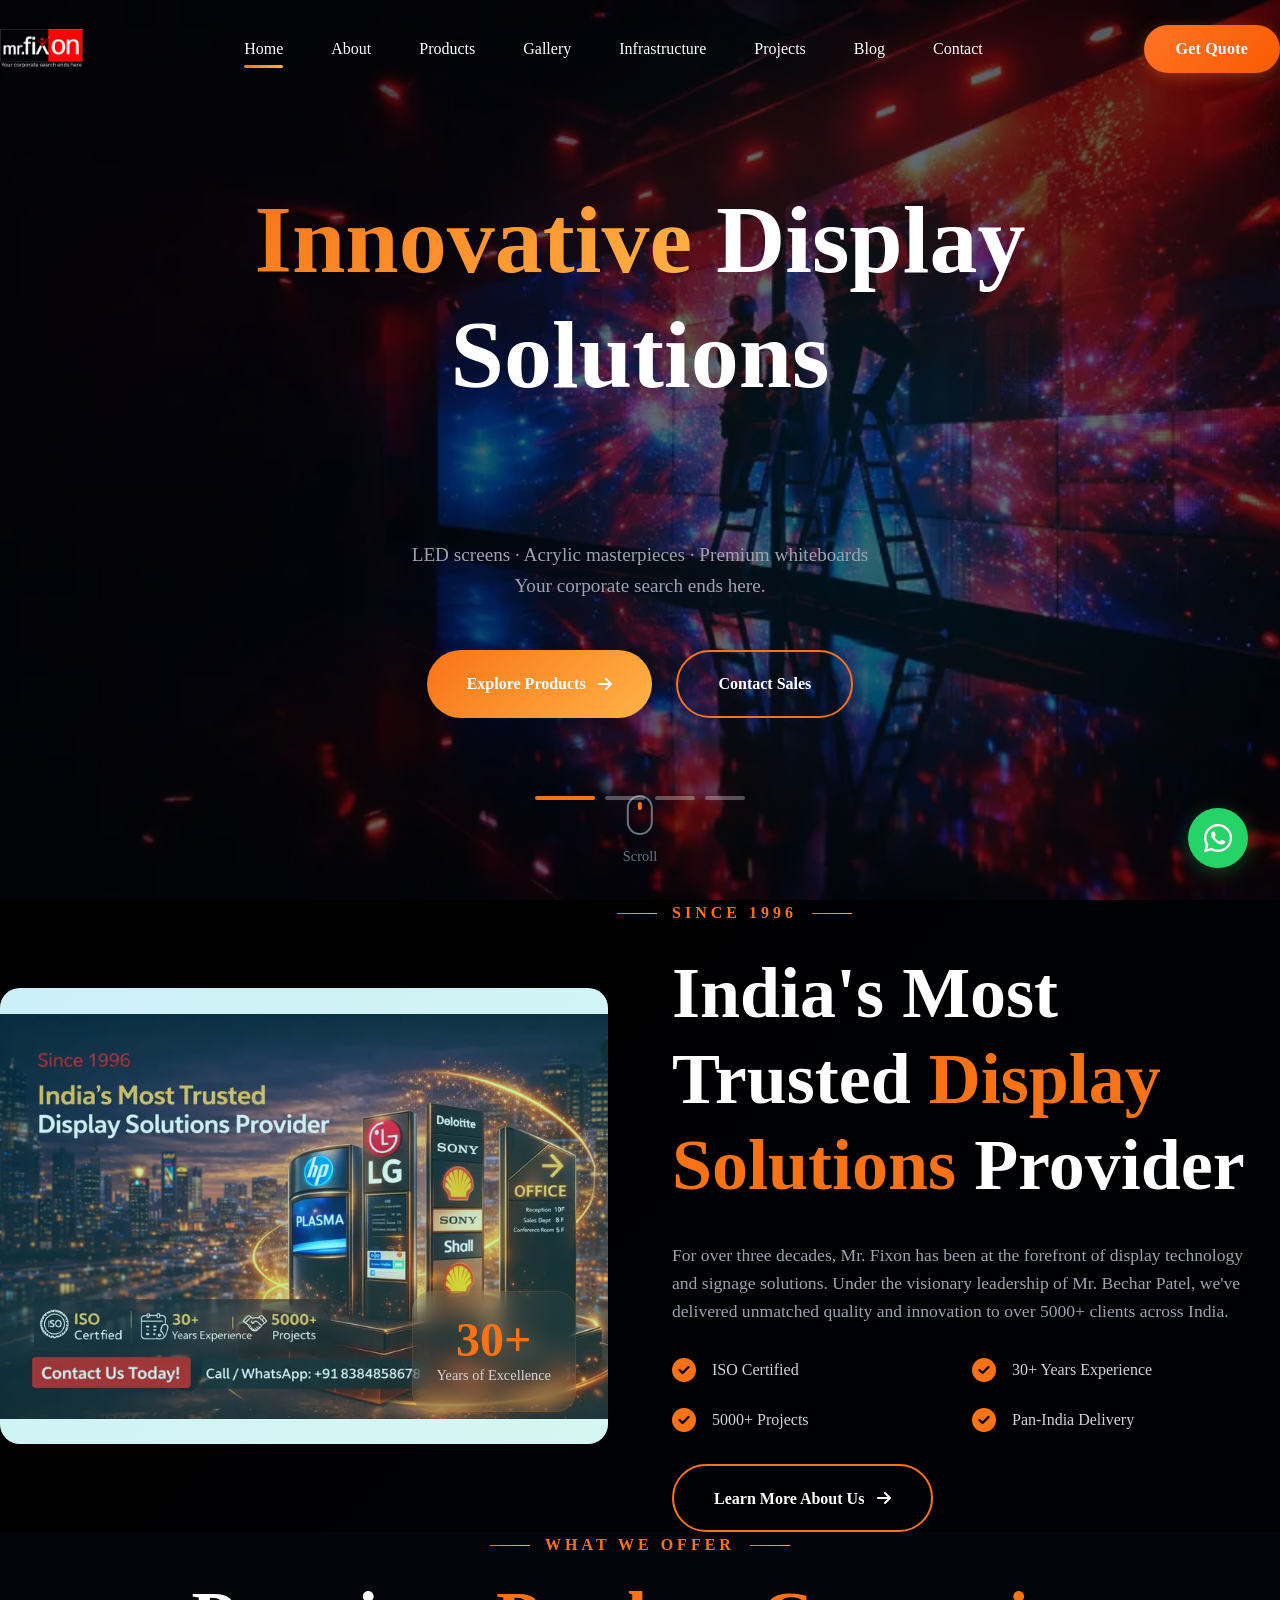
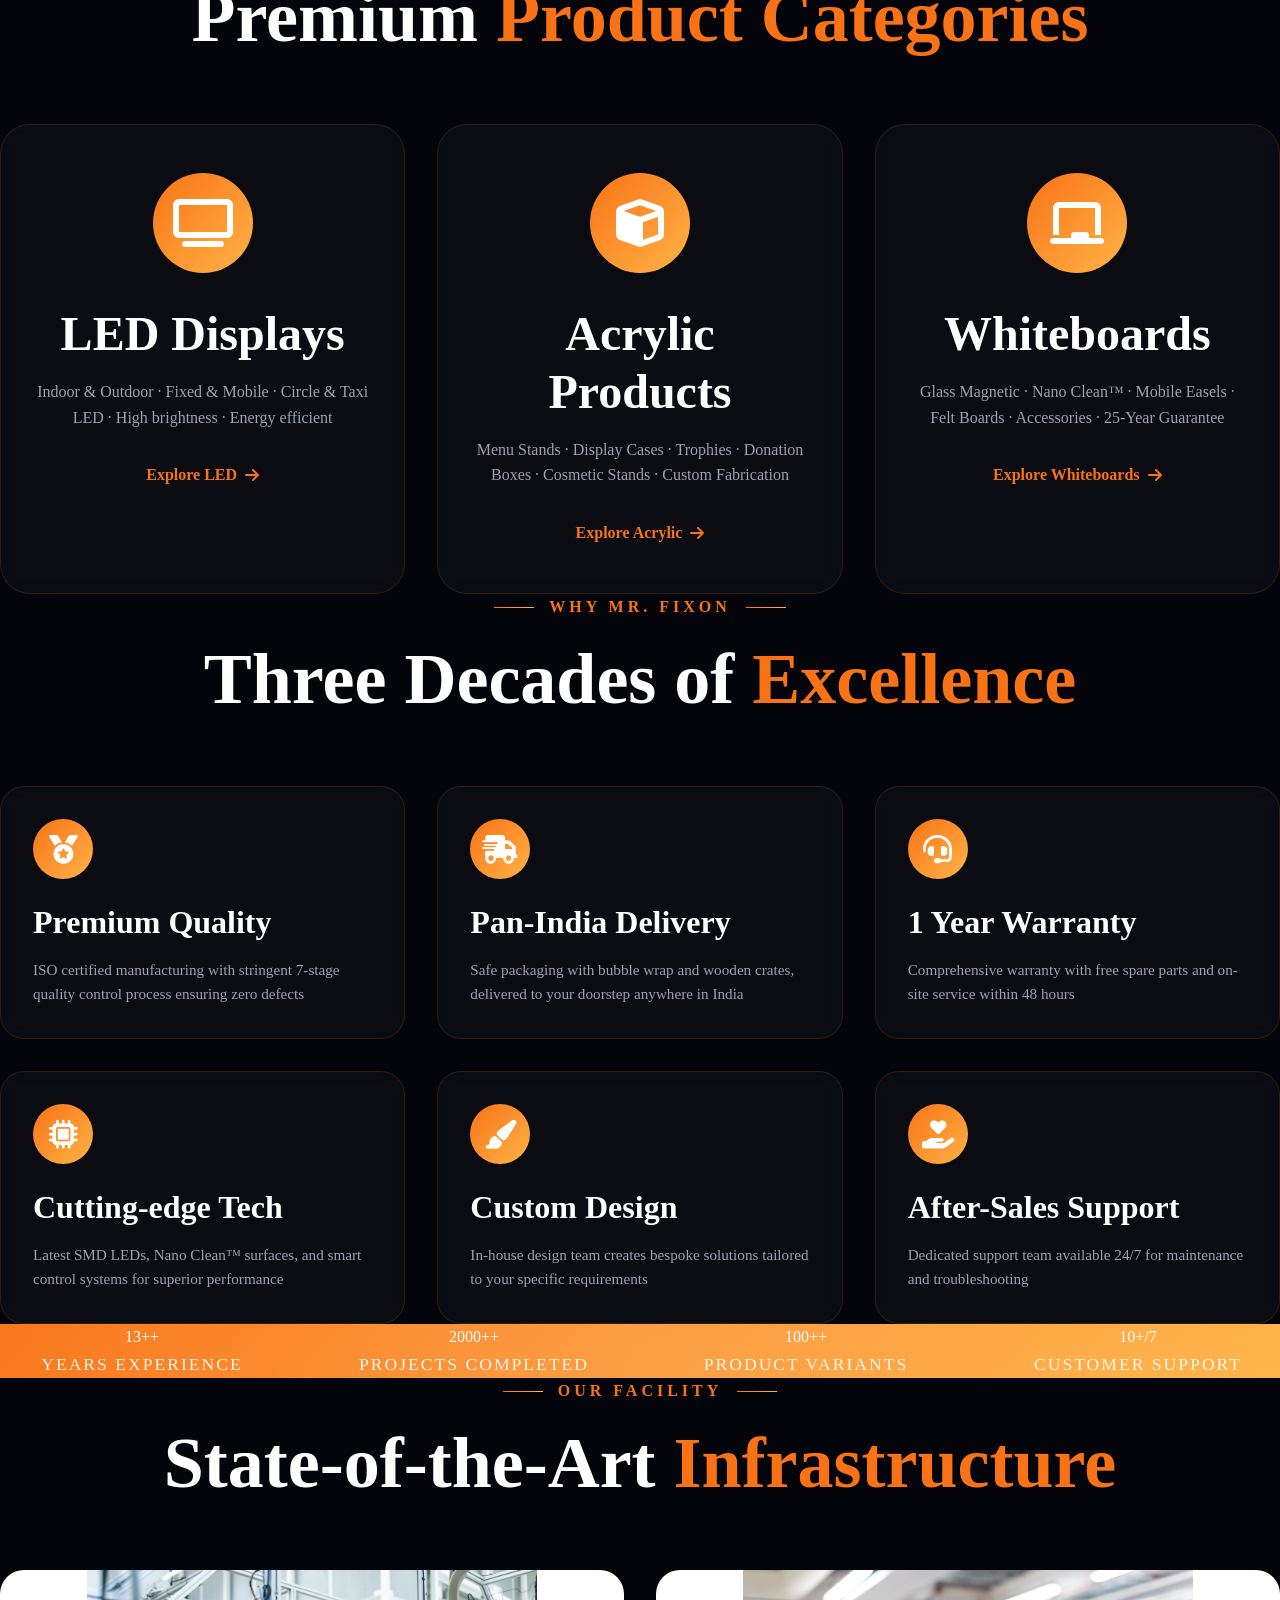
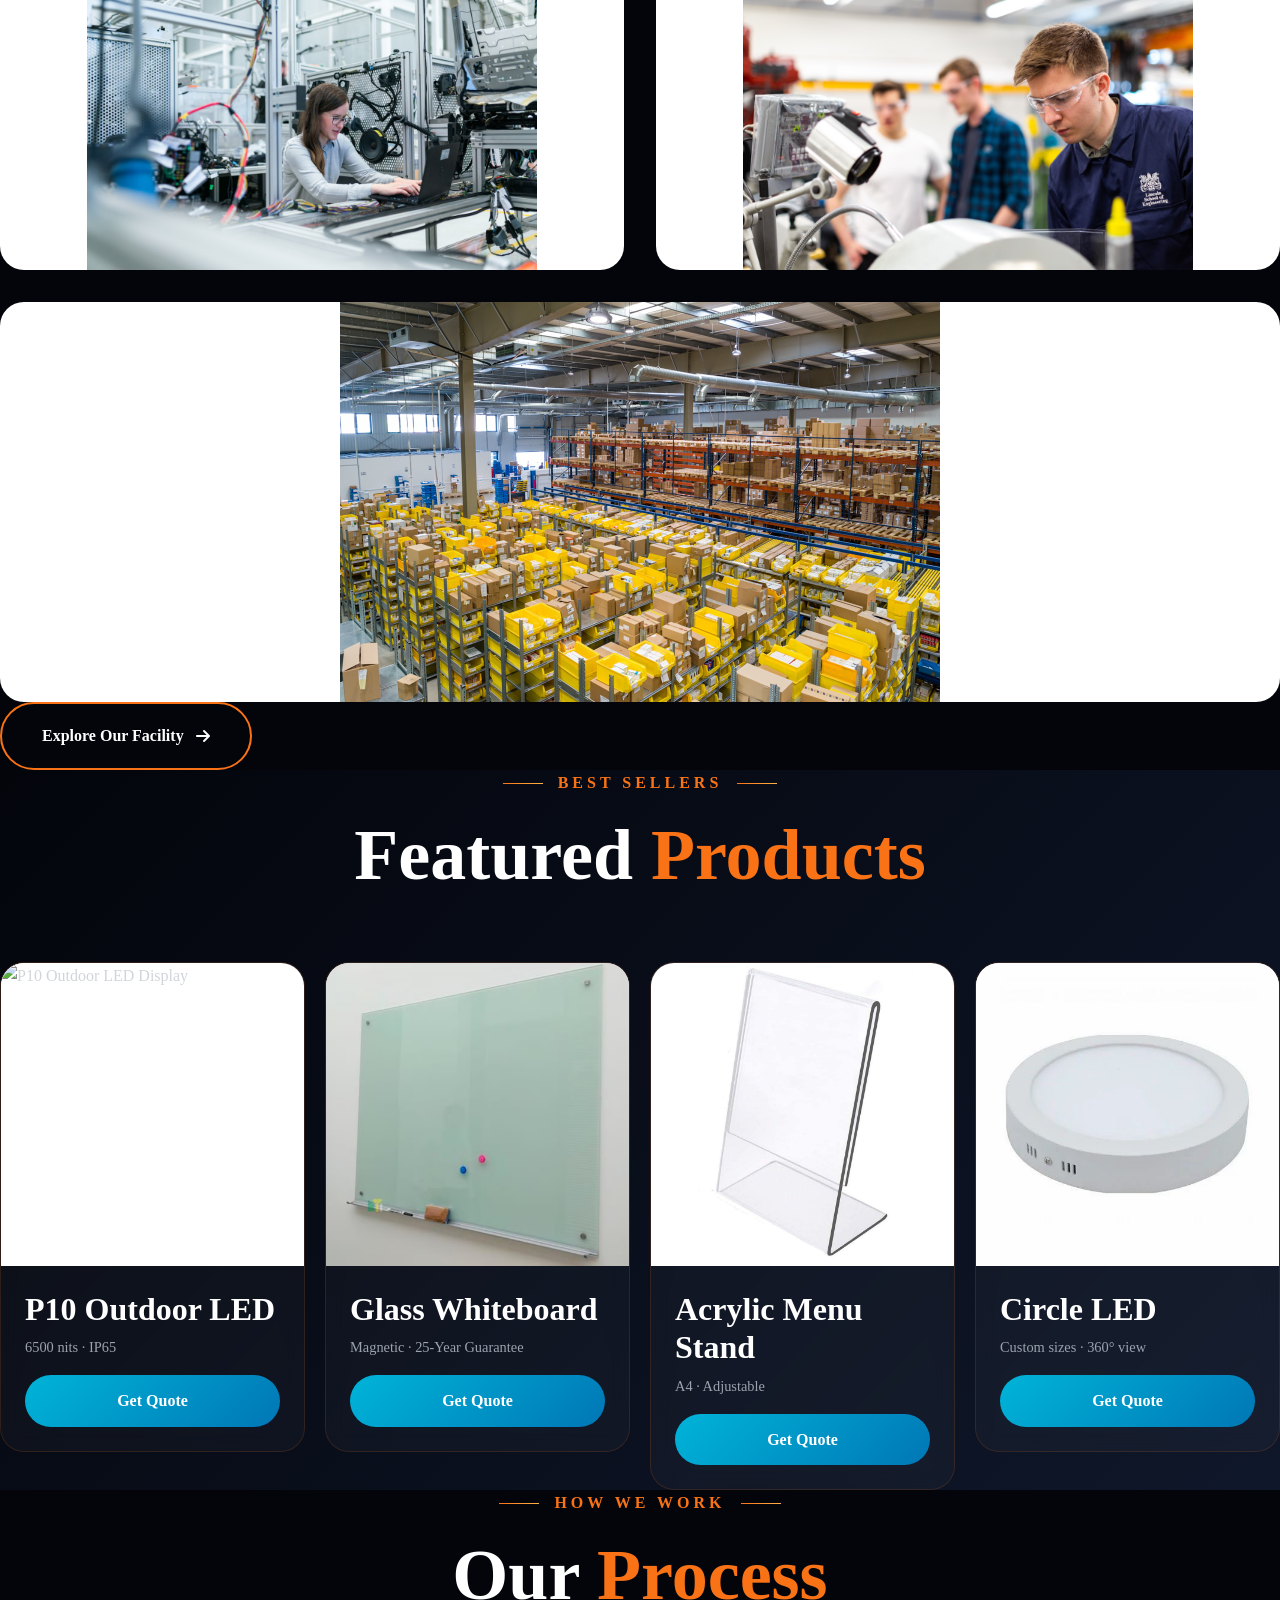
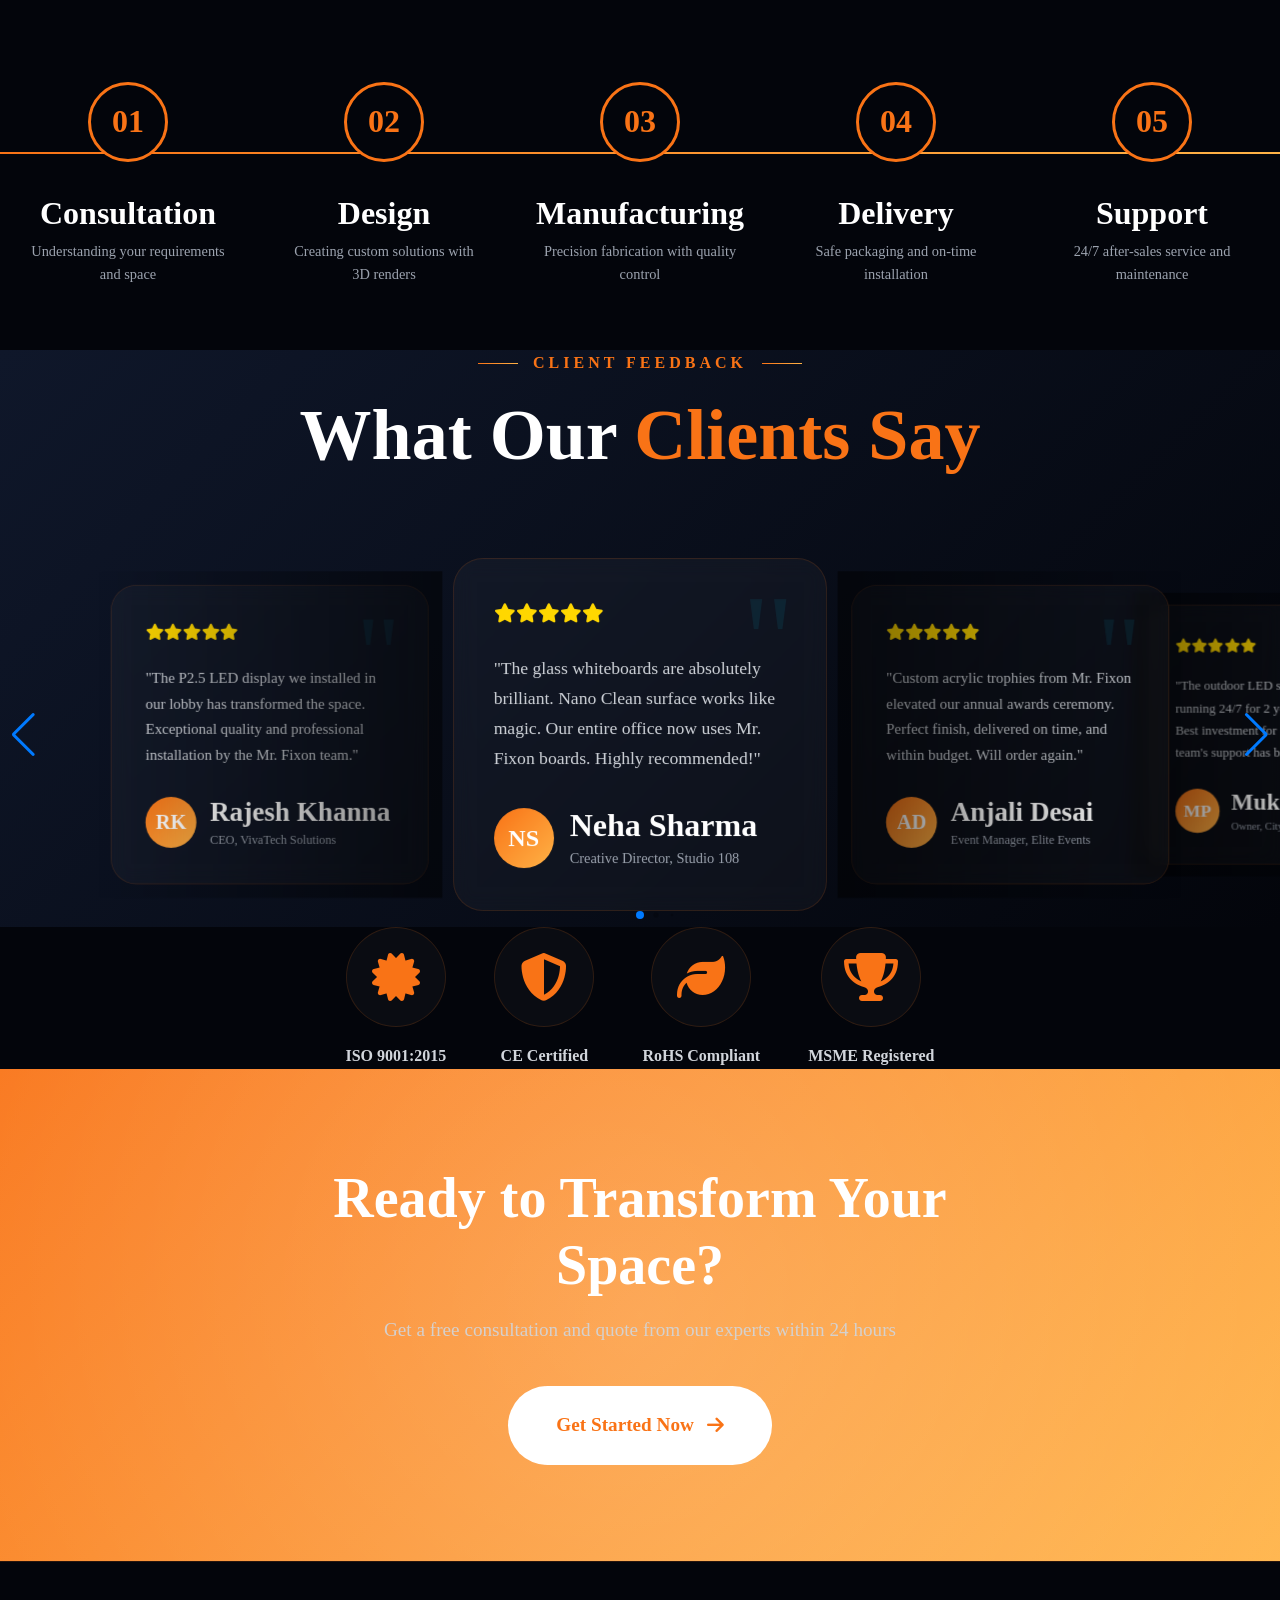
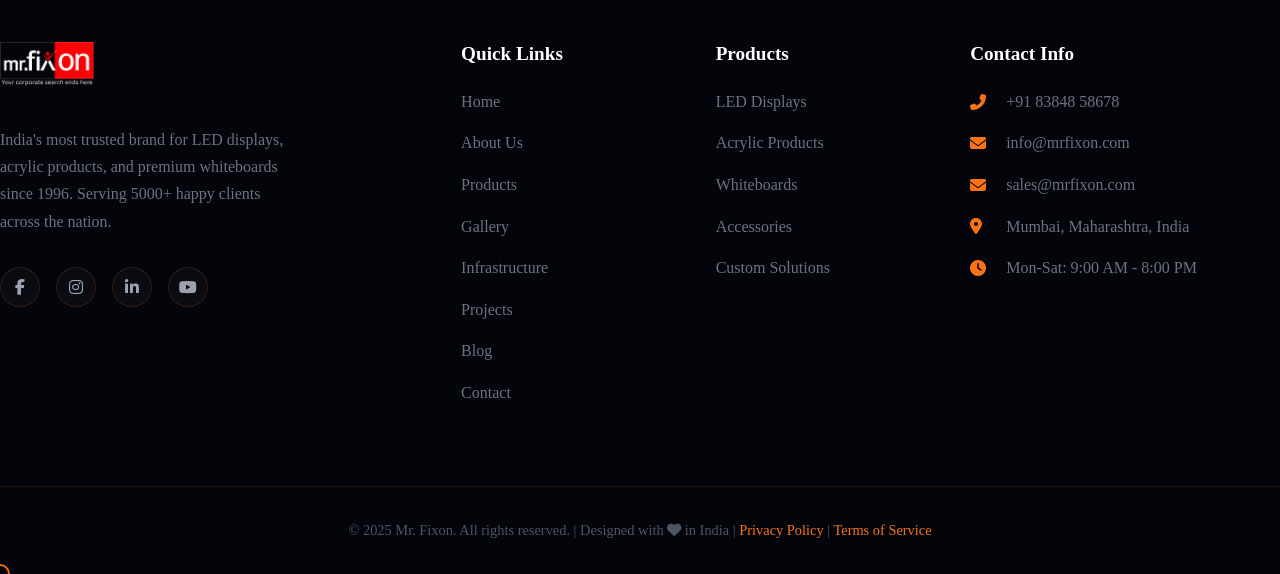
==== index.html @ 6203ac9e "mr-fixon" ====
<!DOCTYPE html>
<html lang="en">
<head>
    <meta charset="UTF-8">
    <meta name="viewport" content="width=device-width, initial-scale=1.0">
    
    <!-- Primary Meta Tags -->
    <title>Mr. Fixon - Premium LED Displays, Acrylic & Whiteboard Solutions Since 1996</title>
    <meta name="title" content="Mr. Fixon - Premium LED Displays, Acrylic & Whiteboard Solutions Since 1996">
    <meta name="description" content="India's most trusted brand for LED displays, acrylic products, and premium whiteboards. 30+ years of excellence serving 5000+ happy clients across India.">
    <meta name="keywords" content="LED displays, acrylic products, whiteboards, signage solutions, digital signage, glass whiteboards, LED screens, acrylic stands, Mumbai, India">
    <meta name="author" content="Mr. Fixon">
    <meta name="robots" content="index, follow">
    
    <!-- Open Graph / Facebook -->
    <meta property="og:type" content="website">
    <meta property="og:url" content="https://www.mrfixon.com/">
    <meta property="og:title" content="Mr. Fixon - Premium LED Displays, Acrylic & Whiteboard Solutions">
    <meta property="og:description" content="India's most trusted brand for LED displays, acrylic products, and premium whiteboards since 1996.">
    <meta property="og:image" content="https://www.mrfixon.com/assets/images/og-image.jpg">
    
    <!-- Twitter -->
    <meta property="twitter:card" content="summary_large_image">
    <meta property="twitter:url" content="https://www.mrfixon.com/">
    <meta property="twitter:title" content="Mr. Fixon - Premium LED Displays, Acrylic & Whiteboard Solutions">
    <meta property="twitter:description" content="India's most trusted brand for LED displays, acrylic products, and premium whiteboards since 1996.">
    <meta property="twitter:image" content="https://www.mrfixon.com/assets/images/og-image.jpg">
    
    <!-- Canonical -->
    <link rel="canonical" href="https://www.mrfixon.com/">
    
    <!-- Favicon -->
    <link rel="icon" type="image/png" href="/assets/icons/favicon.png">
    <link rel="apple-touch-icon" href="/assets/icons/apple-touch-icon.png">
    
    <!-- Tailwind CSS CDN -->
    <script src="https://cdn.tailwindcss.com"></script>
    
    <!-- AOS Library -->
    <link href="https://unpkg.com/aos@2.3.1/dist/aos.css" rel="stylesheet">
    
    <!-- Swiper CSS -->
    <link rel="stylesheet" href="https://cdn.jsdelivr.net/npm/swiper@11/swiper-bundle.min.css" />
    
    <!-- Font Awesome -->
    <link rel="stylesheet" href="https://cdnjs.cloudflare.com/ajax/libs/font-awesome/6.4.0/css/all.min.css">
    
    <!-- Google Fonts -->
    <link href="https://fonts.googleapis.com/css2?family=Inter:wght@300;400;500;600;700;800&display=swap" rel="stylesheet">
    <link href="https://api.fontshare.com/v2/css?f[]=clash-display@400,500,600,700&display=swap" rel="stylesheet">
    
    <!-- Custom CSS -->
    <link rel="stylesheet" href="/assets/css/style.css">
    <link rel="stylesheet" href="/assets/css/animations.css">
    
    <!-- Schema Markup -->
    <script type="application/ld+json">
    {
        "@context": "https://schema.org",
        "@type": "Organization",
        "name": "Mr. Fixon",
        "url": "https://www.mrfixon.com",
        "logo": "https://www.mrfixon.com/assets/images/logo.png",
        "sameAs": [
            "https://www.facebook.com/mrfixon",
            "https://www.instagram.com/mrfixon",
            "https://www.linkedin.com/company/mrfixon",
            "https://www.youtube.com/mrfixon"
        ],
        "contactPoint": {
            "@type": "ContactPoint",
            "telephone": "+91-8384858678",
            "contactType": "customer service",
            "availableLanguage": ["English", "Hindi"]
        },
        "address": {
            "@type": "PostalAddress",
            "addressLocality": "Mumbai",
            "addressRegion": "Maharashtra",
            "addressCountry": "IN"
        },
        "foundingDate": "1996",
        "founder": {
            "@type": "Person",
            "name": "Bechar Patel"
        },
        "description": "India's leading manufacturer of LED displays, acrylic products, and premium whiteboards.",
        "keywords": "LED displays, acrylic products, whiteboards, signage solutions"
    }
    </script>

    <style>
        :root{
            --primary: #f97316;
            --secondary: #ffb347;
        }

        .nav-link {
            color: #ffffff;
            text-decoration: none;
            font-size: 1rem;
            font-weight: 500;
            transition: color 0.3s;
            position: relative;
        }
        
        .nav-link:hover, .nav-link.active {
            color: #ffffff;
        }
        
        .nav-link::after {
            content: '';
            position: absolute;
            bottom: -6px;
            left: 0;
            width: 0;
            height: 2.5px;
            background: linear-gradient(135deg, var(--primary), var(--secondary));
            border-radius: 2px;
            transition: width 0.3s;
        }
        
        .nav-link:hover::after, .nav-link.active::after {
            width: 100%;
        }

        /* Logo sizing rules */
        .nav-logo {
            display: flex;
            align-items: center;
            text-decoration: none;
            height: 50px;
        }

        /* ===========================================
   Mr. Fixon - Image Display Fix v3
   
   GOAL: Show full image (no cropping).
   White fills left/right or top/bottom gaps.
   Container always fills its grid column fully.
   =========================================== */

/* ── Override the inline `img { object-fit:cover }` 
   that lives inside each HTML file's <style> block ── */
.product-image-container img,
.product-slide-image img,
.product-card .product-image-container img,
.product-image img,
.gallery-item img,
.blog-image img,
.project-image img,
.infrastructure-item img,
.team-image img,
.intro-image img,
.featured-media img,
.modal-image img {
    object-fit: contain !important;   /* show full image, no cropping */
    object-position: center !important;
    width: 100% !important;
    height: 100% !important;
    background: #ffffff;              /* white fills any unused space */
    padding: 0 !important;
    transition: transform 0.5s ease;
}

/* ── Containers: always stretch to fill column width ── */
.product-image-container,
.product-slide-image,
.product-card .product-image-container,
.product-image {
    width: 100%;                      /* fill full card width — no right gap */
    aspect-ratio: 4 / 3;             /* consistent frame (wider than square = less white) */
    background: #ffffff;
    overflow: hidden;
    position: relative;
    display: block;
}

.gallery-item {
    width: 100%;
    aspect-ratio: 4 / 3;
    background: #ffffff;
    overflow: hidden;
    position: relative;
    border-radius: 20px;
    cursor: pointer;
    display: block;
}

.blog-image {
    width: 100%;
    aspect-ratio: 16 / 9;
    background: #ffffff;
    overflow: hidden;
    position: relative;
    display: block;
}

.project-image {
    width: 100%;
    aspect-ratio: 4 / 3;
    background: #ffffff;
    overflow: hidden;
    position: relative;
    display: block;
}

.infrastructure-item {
    width: 100%;
    aspect-ratio: 16 / 9;
    background: #ffffff;
    overflow: hidden;
    position: relative;
    display: block;
}

.infrastructure-item.large {
    aspect-ratio: 21 / 9;
}

.team-image {
    width: 100%;
    aspect-ratio: 1 / 1;
    background: #ffffff;
    overflow: hidden;
    position: relative;
    border-radius: 50%;
    display: block;
}

.intro-image {
    width: 100%;
    aspect-ratio: 4 / 3;
    background: #ffffff;
    overflow: hidden;
    position: relative;
    border-radius: 20px;
    display: block;
}

.featured-media {
    width: 100%;
    aspect-ratio: 16 / 9;
    background: #ffffff;
    overflow: hidden;
    position: relative;
    display: block;
}

.modal-image {
    width: 100%;
    aspect-ratio: 4 / 3;
    background: #ffffff;
    overflow: hidden;
    position: relative;
    border-radius: 16px;
    display: block;
}

/* ── Hover zoom ── */
.product-card:hover .product-image-container img,
.product-card:hover .product-image img,
.gallery-item:hover img,
.blog-card:hover .blog-image img,
.project-card:hover .project-image img,
.infrastructure-item:hover img,
.team-card:hover .team-image img,
.intro-image:hover img {
    transform: scale(1.06);
}

/* ── Hero carousel stays cover (full-bleed background) ── */
.hero-carousel {
    position: absolute;
    top: 0; left: 0;
    width: 100%; height: 100%;
    z-index: 0;
    overflow: hidden;
}

.carousel-slide {
    position: absolute;
    top: 0; left: 0;
    width: 100%; height: 100%;
    opacity: 0;
    transition: opacity 1.5s ease-in-out;
}

.carousel-slide.active { opacity: 1; }

.carousel-slide img,
.hero-carousel .carousel-slide img {
    width: 100% !important;
    height: 100% !important;
    object-fit: cover !important;    /* hero stays full-bleed */
    object-position: center !important;
    background: transparent;
    padding: 0 !important;
}

.carousel-overlay {
    position: absolute;
    inset: 0;
    background: rgba(3, 5, 11, 0.6);
    z-index: 1;
}

.carousel-indicators {
    position: absolute;
    bottom: 100px;
    left: 50%;
    transform: translateX(-50%);
    display: flex;
    gap: 10px;
    z-index: 10;
}

.indicator {
    width: 40px; height: 4px;
    background: rgba(255,255,255,0.3);
    border-radius: 2px;
    cursor: pointer;
    transition: all 0.3s ease;
}

.indicator.active {
    background: var(--primary);
    width: 60px;
}

/* ── Loading states ── */
img.loading { opacity: 0; }
img.loaded  { opacity: 1; transition: opacity 0.3s ease; }

/* ── Loading screen logo ── */
@keyframes fadeInScale {
    0%   { opacity: 0; transform: scale(0.8); }
    50%  { opacity: 1; transform: scale(1.05); }
    100% { opacity: 1; transform: scale(1); }
}
.loading-screen .logo-image {
    animation: fadeInScale 1s ease forwards;
}

/* ── Responsive ── */
@media (max-width: 768px) {
    .infrastructure-item.large { aspect-ratio: 16 / 9; }
}
        .logo-img {
            height: 40px;
            width: auto;
            max-width: 150px;
            object-fit: contain;
            transition: all var(--transition-fast);
        }

        .navbar.scrolled .logo-img {
            height: 35px;
        }

        .footer-logo {
            display: inline-block;
            margin-bottom: 1.5rem;
        }

        .footer-logo-img {
            height: 45px;
            width: auto;
            max-width: 180px;
            object-fit: contain;
        }

        .loading-screen .loader-logo {
            text-align: center;
            margin-bottom: 2rem;
        }

        .loading-screen .logo-image {
            max-width: 250px;
            width: 80%;
            height: auto;
            max-height: 120px;
            object-fit: contain;
            animation: fadeInScale 1.5s ease forwards;
        }

        .mobile-menu .nav-logo {
            position: absolute;
            top: 2rem;
            left: 2rem;
            height: auto;
        }

        .mobile-menu .logo-img {
            height: 35px;
            max-width: 120px;
        }

        @media (max-width: 768px) {
            .logo-img {
                height: 35px;
                max-width: 120px;
            }
            
            .footer-logo-img {
                height: 40px;
                max-width: 150px;
            }
            
            .loading-screen .logo-image {
                max-width: 200px;
                max-height: 100px;
            }
        }

        @media (max-width: 480px) {
            .logo-img {
                height: 30px;
                max-width: 100px;
            }
            
            .footer-logo-img {
                height: 35px;
                max-width: 130px;
            }
            
            .loading-screen .logo-image {
                max-width: 180px;
                max-height: 80px;
            }
        }

        @keyframes fadeInScale {
            0% {
                opacity: 0;
                transform: scale(0.8);
            }
            50% {
                opacity: 1;
                transform: scale(1.05);
            }
            100% {
                opacity: 1;
                transform: scale(1);
            }
        }

        .btn-quote {
            display: inline-block;
            padding: 0.8rem 2rem;
            background: linear-gradient(135deg, #00b4d8, #0077b6);
            color: white;
            border-radius: 50px;
            text-decoration: none;
            font-weight: 600;
            transition: all 0.3s ease;
            margin-top: 1rem;
        }

        .btn-quote:hover {
            transform: translateY(-2px);
            box-shadow: 0 10px 30px rgba(0, 180, 216, 0.3);
        }

        .product-slide-price {
            font-size: 1.3rem;
            font-weight: 700;
            color: var(--primary);
            margin-bottom: 0.5rem;
        }

        .product-slide-card .btn-quote {
            display: block;
            text-align: center;
            margin-top: 0;
        }

        /* Hero Carousel Styles */
        .hero-carousel {
            position: absolute;
            top: 0;
            left: 0;
            width: 100%;
            height: 100%;
            z-index: 0;
            overflow: hidden;
        }

        .carousel-slide {
            position: absolute;
            top: 0;
            left: 0;
            width: 100%;
            height: 100%;
            opacity: 0;
            transition: opacity 1.5s ease-in-out;
        }

        .carousel-slide.active {
            opacity: 1;
        }

        .carousel-slide img {
            width: 100%;
            height: 100%;
            object-fit: cover;
            object-position: center;
        }

        .carousel-overlay {
            position: absolute;
            top: 0;
            left: 0;
            width: 100%;
            height: 100%;
            background: rgba(3, 5, 11, 0.6);
            z-index: 1;
        }

        .carousel-indicators {
            position: absolute;
            bottom: 100px;
            left: 50%;
            transform: translateX(-50%);
            display: flex;
            gap: 10px;
            z-index: 10;
        }

        .indicator {
            width: 40px;
            height: 4px;
            background: rgba(255, 255, 255, 0.3);
            border-radius: 2px;
            cursor: pointer;
            transition: all 0.3s ease;
        }

        .indicator.active {
            background: var(--primary);
            width: 60px;
        }

        .hero-section {
            position: relative;
            min-height: 100vh;
            display: flex;
            align-items: center;
            overflow: hidden;
        }

        .hero-content {
            position: relative;
            z-index: 5;
        }

        /* Universal Image Fix */
        img {
            object-fit: cover;
            width: 100%;
            height: 100%;
        }

        .product-image-container,
        .gallery-item,
        .blog-image,
        .project-image,
        .infrastructure-item,
        .team-image {
            overflow: hidden;
            position: relative;
        }

        .product-image-container img,
        .gallery-item img,
        .blog-image img,
        .project-image img,
        .infrastructure-item img,
        .team-image img {
            width: 100%;
            height: 100%;
            object-fit: cover;
            transition: transform 0.5s ease;
        }
    </style>
</head>
<body>
    <!-- Loading Screen -->
    <div class="loading-screen">
        <div class="loader">
            <div class="loader-logo">
                <img src="/assets/images/logo.png" alt="Mr. Fixon" class="logo-image">
            </div>
        </div>
    </div>

    <!-- Particles.js Container -->
    <div id="particles-js"></div>

    <!-- Navbar -->
    <nav class="navbar">
        <div class="nav-container">
            <a href="index.html" class="nav-logo">
                <img src="/assets/images/logo.png" alt="Mr. Fixon" class="logo-img">
            </a>
            
            <div class="nav-menu">
                <a href="index.html" class="nav-link active">Home</a>
                <a href="about.html" class="nav-link">About</a>
                <a href="products.html" class="nav-link">Products</a>
                <a href="gallery.html" class="nav-link">Gallery</a>
                <a href="infrastructure.html" class="nav-link">Infrastructure</a>
                <a href="projects.html" class="nav-link">Projects</a>
                <a href="blog.html" class="nav-link">Blog</a>
                <a href="contact.html" class="nav-link">Contact</a>
            </div>
            
            <div class="nav-actions">
                <a href="contact.html" class="btn-glow">Get Quote</a>
                <button class="menu-toggle" id="menuToggle">
                    <i class="fas fa-bars"></i>
                </button>
            </div>
        </div>
    </nav>

    <!-- Mobile Menu -->
    <div class="mobile-menu" id="mobileMenu">
        <button class="close-menu" id="closeMenu"><i class="fas fa-times"></i></button>
        <div class="mobile-menu-links">
            <a href="index.html" class="active">Home</a>
            <a href="about.html">About</a>
            <a href="products.html">Products</a>
            <a href="gallery.html">Gallery</a>
            <a href="infrastructure.html">Infrastructure</a>
            <a href="projects.html">Projects</a>
            <a href="blog.html">Blog</a>
            <a href="contact.html">Contact</a>
        </div>
    </div>

    <!-- Main Content -->
    <main>
        <!-- Hero Section with Carousel -->
        <section class="hero-section">
            <!-- Carousel -->
            <div class="hero-carousel">
                <div class="carousel-slide active">
                    <img src="assets/images/b1.png" alt="LED Display Installation">
                    <div class="carousel-overlay"></div>
                </div>
                <div class="carousel-slide">
                    <img src="assets/images/b2.png" alt="Acrylic Products">
                    <div class="carousel-overlay"></div>
                </div>
                <div class="carousel-slide">
                    <img src="assets/images/b3.png" alt="Whiteboard Solutions">
                    <div class="carousel-overlay"></div>
                </div>
                <div class="carousel-slide">
                    <img src="assets/images/b4.png" alt="Manufacturing Facility">
                    <div class="carousel-overlay"></div>
                </div>
            </div>
            
            <!-- Carousel Indicators -->
            <div class="carousel-indicators">
                <span class="indicator active" data-slide="0"></span>
                <span class="indicator" data-slide="1"></span>
                <span class="indicator" data-slide="2"></span>
                <span class="indicator" data-slide="3"></span>
            </div>
            
            <div class="hero-content">
                <h1 class="hero-title">
                    <span class="text-gradient">Innovative</span> Display Solutions
                </h1>
                <div class="hero-subtitle">
                    <span class="typed-text" id="typed-text"></span>
                </div>
                <p class="hero-description">
                    LED screens · Acrylic masterpieces · Premium whiteboards<br>
                    Your corporate search ends here.
                </p>
                <div class="hero-buttons">
                    <a href="products.html" class="btn-primary">
                        Explore Products <i class="fas fa-arrow-right ml-2"></i>
                    </a>
                    <a href="contact.html" class="btn-outline">
                        Contact Sales
                    </a>
                </div>
            </div>
            <div class="scroll-indicator">
                <div class="mouse"></div>
                <p>Scroll</p>
            </div>
        </section>

        <!-- Company Introduction Section -->
        <section class="company-intro section-padding">
            <div class="container">
                <div class="intro-grid">
                    <div class="intro-image" data-aos="fade-right">
                        <img src="assets/images/since.png" alt="Mr. Fixon Facility">
                        <div class="experience-badge">
                            <div class="years">30+</div>
                            <div class="text">Years of Excellence</div>
                        </div>
                    </div>
                    <div class="intro-content" data-aos="fade-left">
                        <span class="section-subtitle">Since 1996</span>
                        <h2 class="section-title">India's Most Trusted <span>Display Solutions</span> Provider</h2>
                        <p class="intro-text">
                            For over three decades, Mr. Fixon has been at the forefront of display technology and signage solutions. Under the visionary leadership of Mr. Bechar Patel, we've delivered unmatched quality and innovation to over 5000+ clients across India.
                        </p>
                        <div class="intro-features">
                            <div class="intro-feature">
                                <i class="fas fa-check-circle"></i>
                                <span>ISO Certified</span>
                            </div>
                            <div class="intro-feature">
                                <i class="fas fa-check-circle"></i>
                                <span>30+ Years Experience</span>
                            </div>
                            <div class="intro-feature">
                                <i class="fas fa-check-circle"></i>
                                <span>5000+ Projects</span>
                            </div>
                            <div class="intro-feature">
                                <i class="fas fa-check-circle"></i>
                                <span>Pan-India Delivery</span>
                            </div>
                        </div>
                        <a href="about.html" class="btn-outline mt-4">
                            Learn More About Us <i class="fas fa-arrow-right ml-2"></i>
                        </a>
                    </div>
                </div>
            </div>
        </section>

        <!-- Business Verticals Section -->
        <section class="section-padding">
            <div class="container">
                <div class="section-header" data-aos="fade-up">
                    <span class="section-subtitle">What We Offer</span>
                    <h2 class="section-title">Premium <span>Product Categories</span></h2>
                </div>

                <div class="verticals-grid">
                    <!-- LED Category -->
                    <div class="vertical-card" data-aos="fade-up" data-tilt>
                        <div class="vertical-icon">
                            <i class="fas fa-tv"></i>
                        </div>
                        <h3>LED Displays</h3>
                        <p>Indoor & Outdoor · Fixed & Mobile · Circle & Taxi LED · High brightness · Energy efficient</p>
                        <a href="products.html?category=led" class="vertical-link">
                            Explore LED <i class="fas fa-arrow-right"></i>
                        </a>
                    </div>

                    <!-- Acrylic Category -->
                    <div class="vertical-card" data-aos="fade-up" data-aos-delay="100" data-tilt>
                        <div class="vertical-icon">
                            <i class="fas fa-cube"></i>
                        </div>
                        <h3>Acrylic Products</h3>
                        <p>Menu Stands · Display Cases · Trophies · Donation Boxes · Cosmetic Stands · Custom Fabrication</p>
                        <a href="products.html?category=acrylic" class="vertical-link">
                            Explore Acrylic <i class="fas fa-arrow-right"></i>
                        </a>
                    </div>

                    <!-- Whiteboard Category -->
                    <div class="vertical-card" data-aos="fade-up" data-aos-delay="200" data-tilt>
                        <div class="vertical-icon">
                            <i class="fas fa-chalkboard"></i>
                        </div>
                        <h3>Whiteboards</h3>
                        <p>Glass Magnetic · Nano Clean™ · Mobile Easels · Felt Boards · Accessories · 25-Year Guarantee</p>
                        <a href="products.html?category=whiteboard" class="vertical-link">
                            Explore Whiteboards <i class="fas fa-arrow-right"></i>
                        </a>
                    </div>
                </div>
            </div>
        </section>

        <!-- Why Choose Us Section -->
        <section class="why-choose-section section-padding">
            <div class="container">
                <div class="section-header" data-aos="fade-up">
                    <span class="section-subtitle">Why Mr. Fixon</span>
                    <h2 class="section-title">Three Decades of <span>Excellence</span></h2>
                </div>

                <div class="features-grid">
                    <div class="feature-card" data-aos="zoom-in" data-tilt>
                        <div class="feature-icon">
                            <i class="fas fa-medal"></i>
                        </div>
                        <h4>Premium Quality</h4>
                        <p>ISO certified manufacturing with stringent 7-stage quality control process ensuring zero defects</p>
                    </div>
                    
                    <div class="feature-card" data-aos="zoom-in" data-aos-delay="100" data-tilt>
                        <div class="feature-icon">
                            <i class="fas fa-truck-fast"></i>
                        </div>
                        <h4>Pan-India Delivery</h4>
                        <p>Safe packaging with bubble wrap and wooden crates, delivered to your doorstep anywhere in India</p>
                    </div>
                    
                    <div class="feature-card" data-aos="zoom-in" data-aos-delay="200" data-tilt>
                        <div class="feature-icon">
                            <i class="fas fa-headset"></i>
                        </div>
                        <h4>1 Year Warranty</h4>
                        <p>Comprehensive warranty with free spare parts and on-site service within 48 hours</p>
                    </div>
                    
                    <div class="feature-card" data-aos="zoom-in" data-tilt>
                        <div class="feature-icon">
                            <i class="fas fa-microchip"></i>
                        </div>
                        <h4>Cutting-edge Tech</h4>
                        <p>Latest SMD LEDs, Nano Clean™ surfaces, and smart control systems for superior performance</p>
                    </div>
                    
                    <div class="feature-card" data-aos="zoom-in" data-aos-delay="100" data-tilt>
                        <div class="feature-icon">
                            <i class="fas fa-paint-brush"></i>
                        </div>
                        <h4>Custom Design</h4>
                        <p>In-house design team creates bespoke solutions tailored to your specific requirements</p>
                    </div>
                    
                    <div class="feature-card" data-aos="zoom-in" data-aos-delay="200" data-tilt>
                        <div class="feature-icon">
                            <i class="fas fa-hand-holding-heart"></i>
                        </div>
                        <h4>After-Sales Support</h4>
                        <p>Dedicated support team available 24/7 for maintenance and troubleshooting</p>
                    </div>
                </div>
            </div>
        </section>

        <!-- Statistics Counter Section -->
        <section class="stats-section section-padding">
            <div class="container">
                <div class="stats-grid">
                    <div class="stat-item" data-aos="fade-up">
                        <div class="counter-number"><span class="counter" data-target="32">0</span>+</div>
                        <div class="stat-label">Years Experience</div>
                    </div>
                    <div class="stat-item" data-aos="fade-up" data-aos-delay="100">
                        <div class="counter-number"><span class="counter" data-target="5000">0</span>+</div>
                        <div class="stat-label">Projects Completed</div>
                    </div>
                    <div class="stat-item" data-aos="fade-up" data-aos-delay="200">
                        <div class="counter-number"><span class="counter" data-target="250">0</span>+</div>
                        <div class="stat-label">Product Variants</div>
                    </div>
                    <div class="stat-item" data-aos="fade-up" data-aos-delay="300">
                        <div class="counter-number"><span class="counter" data-target="24">0</span>/7</div>
                        <div class="stat-label">Customer Support</div>
                    </div>
                </div>
            </div>
        </section>

        <!-- Infrastructure Preview Section -->
        <section class="section-padding">
            <div class="container">
                <div class="section-header" data-aos="fade-up">
                    <span class="section-subtitle">Our Facility</span>
                    <h2 class="section-title">State-of-the-Art <span>Infrastructure</span></h2>
                </div>

                <div class="infrastructure-grid">
                    <div class="infrastructure-item" data-aos="zoom-in">
                        <img src="assets/images/led_manufacturing.png" alt="Manufacturing Unit" loading="lazy">
                        <div class="infrastructure-overlay">
                            <h4>Manufacturing Unit</h4>
                            <p>25,000 sq. ft. facility with advanced machinery</p>
                        </div>
                    </div>
                    <div class="infrastructure-item" data-aos="zoom-in" data-aos-delay="100">
                        <img src="assets/images/quality_control.png" alt="Quality Control Lab" loading="lazy">
                        <div class="infrastructure-overlay">
                            <h4>Quality Control Lab</h4>
                            <p>7-stage testing for zero defects</p>
                        </div>
                    </div>
                    <div class="infrastructure-item large" data-aos="zoom-in" data-aos-delay="200">
                        <img src="assets/images/warehouse.png" alt="Warehouse" loading="lazy">
                        <div class="infrastructure-overlay">
                            <h4>Warehouse & Logistics</h4>
                            <p>Safe packaging and pan-India delivery</p>
                        </div>
                    </div>
                </div>
                
                <div class="text-center mt-12" data-aos="fade-up">
                    <a href="infrastructure.html" class="btn-outline">
                        Explore Our Facility <i class="fas fa-arrow-right ml-2"></i>
                    </a>
                </div>
            </div>
        </section>

        <!-- Product Showcase Slider -->
        <section class="product-showcase section-padding">
            <div class="container">
                <div class="section-header" data-aos="fade-up">
                    <span class="section-subtitle">Best Sellers</span>
                    <h2 class="section-title">Featured <span>Products</span></h2>
                </div>

                <div class="swiper productSwiper" data-aos="fade-up">
                    <div class="swiper-wrapper">
                        <div class="swiper-slide">
                            <div class="product-slide-card">
                                <div class="product-image-container" style="aspect-ratio: 1/1;">
                                    <img src="https://encrypted-tbn0.gstatic.com/images?q=tbn:ANd9GcQGKdfJrPUJ7Qxjzct0EDXYyjVaJpKfG7UL2Q&s" alt="P10 Outdoor LED Display">
                                </div>
                                <div class="product-slide-content">
                                    <h4>P10 Outdoor LED</h4>
                                    <p>6500 nits · IP65</p>
                                    <a href="https://wa.me/918384858678/" class="btn-quote">Get Quote</a>
                                </div>
                            </div>
                        </div>
                        <div class="swiper-slide">
                            <div class="product-slide-card">
                                <div class="product-image-container" style="aspect-ratio: 1/1;">
                                    <img src="assets/images/magnetic_glass_whiteboard.png" alt="Glass Whiteboard">
                                </div>
                                <div class="product-slide-content">
                                    <h4>Glass Whiteboard</h4>
                                    <p>Magnetic · 25-Year Guarantee</p>
                                    <a href="https://wa.me/918384858678/" class="btn-quote">Get Quote</a>
                                </div>
                            </div>
                        </div>
                        <div class="swiper-slide">
                            <div class="product-slide-card">
                                <div class="product-image-container" style="aspect-ratio: 1/1;">
                                    <img src="assets/images/premium_magnetic_whiteboard.png" alt="Acrylic Menu Stand">
                                </div>
                                <div class="product-slide-content">
                                    <h4>Acrylic Menu Stand</h4>
                                    <p>A4 · Adjustable</p>
                                    <a href="https://wa.me/918384858678/" class="btn-quote">Get Quote</a>
                                </div>
                            </div>
                        </div>
                        <div class="swiper-slide">
                            <div class="product-slide-card">
                                <div class="product-image-container" style="aspect-ratio: 1/1;">
                                    <img src="assets/images/circle_led_display.png" alt="Circle LED Display">
                                </div>
                                <div class="product-slide-content">
                                    <h4>Circle LED</h4>
                                    <p>Custom sizes · 360° view</p>
                                    <a href="https://wa.me/918384858678/" class="btn-quote">Get Quote</a>
                                </div>
                            </div>
                        </div>
                    </div>
                    <div class="swiper-pagination"></div>
                    <div class="swiper-button-next"></div>
                    <div class="swiper-button-prev"></div>
                </div>
            </div>
        </section>

        <!-- Process Section -->
        <section class="process-section section-padding">
            <div class="container">
                <div class="section-header" data-aos="fade-up">
                    <span class="section-subtitle">How We Work</span>
                    <h2 class="section-title">Our <span>Process</span></h2>
                </div>

                <div class="process-timeline">
                    <div class="process-step" data-aos="fade-right">
                        <div class="step-number">01</div>
                        <div class="step-content">
                            <h4>Consultation</h4>
                            <p>Understanding your requirements and space</p>
                        </div>
                    </div>
                    <div class="process-step" data-aos="fade-right" data-aos-delay="100">
                        <div class="step-number">02</div>
                        <div class="step-content">
                            <h4>Design</h4>
                            <p>Creating custom solutions with 3D renders</p>
                        </div>
                    </div>
                    <div class="process-step" data-aos="fade-right" data-aos-delay="200">
                        <div class="step-number">03</div>
                        <div class="step-content">
                            <h4>Manufacturing</h4>
                            <p>Precision fabrication with quality control</p>
                        </div>
                    </div>
                    <div class="process-step" data-aos="fade-right" data-aos-delay="300">
                        <div class="step-number">04</div>
                        <div class="step-content">
                            <h4>Delivery</h4>
                            <p>Safe packaging and on-time installation</p>
                        </div>
                    </div>
                    <div class="process-step" data-aos="fade-right" data-aos-delay="400">
                        <div class="step-number">05</div>
                        <div class="step-content">
                            <h4>Support</h4>
                            <p>24/7 after-sales service and maintenance</p>
                        </div>
                    </div>
                </div>
            </div>
        </section>

        <!-- Testimonials Section -->
        <section class="testimonials-section section-padding">
            <div class="container">
                <div class="section-header" data-aos="fade-up">
                    <span class="section-subtitle">Client Feedback</span>
                    <h2 class="section-title">What Our <span>Clients Say</span></h2>
                </div>

                <div class="swiper testimonialSwiper" data-aos="fade-up">
                    <div class="swiper-wrapper">
                        <div class="swiper-slide">
                            <div class="testimonial-card">
                                <div class="testimonial-rating">
                                    <i class="fas fa-star"></i><i class="fas fa-star"></i><i class="fas fa-star"></i><i class="fas fa-star"></i><i class="fas fa-star"></i>
                                </div>
                                <p class="testimonial-text">"The P2.5 LED display we installed in our lobby has transformed the space. Exceptional quality and professional installation by the Mr. Fixon team."</p>
                                <div class="testimonial-author">
                                    <div class="author-avatar">RK</div>
                                    <div class="author-info">
                                        <h4>Rajesh Khanna</h4>
                                        <p>CEO, VivaTech Solutions</p>
                                    </div>
                                </div>
                            </div>
                        </div>
                        <div class="swiper-slide">
                            <div class="testimonial-card">
                                <div class="testimonial-rating">
                                    <i class="fas fa-star"></i><i class="fas fa-star"></i><i class="fas fa-star"></i><i class="fas fa-star"></i><i class="fas fa-star"></i>
                                </div>
                                <p class="testimonial-text">"The glass whiteboards are absolutely brilliant. Nano Clean surface works like magic. Our entire office now uses Mr. Fixon boards. Highly recommended!"</p>
                                <div class="testimonial-author">
                                    <div class="author-avatar">NS</div>
                                    <div class="author-info">
                                        <h4>Neha Sharma</h4>
                                        <p>Creative Director, Studio 108</p>
                                    </div>
                                </div>
                            </div>
                        </div>
                        <div class="swiper-slide">
                            <div class="testimonial-card">
                                <div class="testimonial-rating">
                                    <i class="fas fa-star"></i><i class="fas fa-star"></i><i class="fas fa-star"></i><i class="fas fa-star"></i><i class="fas fa-star"></i>
                                </div>
                                <p class="testimonial-text">"Custom acrylic trophies from Mr. Fixon elevated our annual awards ceremony. Perfect finish, delivered on time, and within budget. Will order again."</p>
                                <div class="testimonial-author">
                                    <div class="author-avatar">AD</div>
                                    <div class="author-info">
                                        <h4>Anjali Desai</h4>
                                        <p>Event Manager, Elite Events</p>
                                    </div>
                                </div>
                            </div>
                        </div>
                        <div class="swiper-slide">
                            <div class="testimonial-card">
                                <div class="testimonial-rating">
                                    <i class="fas fa-star"></i><i class="fas fa-star"></i><i class="fas fa-star"></i><i class="fas fa-star"></i><i class="fas fa-star"></i>
                                </div>
                                <p class="testimonial-text">"The outdoor LED screen has been running 24/7 for 2 years with zero issues. Best investment for our advertising. The team's support has been exceptional."</p>
                                <div class="testimonial-author">
                                    <div class="author-avatar">MP</div>
                                    <div class="author-info">
                                        <h4>Mukesh Patel</h4>
                                        <p>Owner, City Mall</p>
                                    </div>
                                </div>
                            </div>
                        </div>
                    </div>
                    <div class="swiper-pagination"></div>
                    <div class="swiper-button-next"></div>
                    <div class="swiper-button-prev"></div>
                </div>
            </div>
        </section>

        <!-- Certifications Section -->
        <section class="section-padding pt-0">
            <div class="container">
                <div class="certifications-grid">
                    <div class="certification-item" data-aos="zoom-in">
                        <div class="certification-icon">
                            <i class="fas fa-certificate"></i>
                        </div>
                        <p>ISO 9001:2015</p>
                    </div>
                    <div class="certification-item" data-aos="zoom-in" data-aos-delay="100">
                        <div class="certification-icon">
                            <i class="fas fa-shield-alt"></i>
                        </div>
                        <p>CE Certified</p>
                    </div>
                    <div class="certification-item" data-aos="zoom-in" data-aos-delay="200">
                        <div class="certification-icon">
                            <i class="fas fa-leaf"></i>
                        </div>
                        <p>RoHS Compliant</p>
                    </div>
                    <div class="certification-item" data-aos="zoom-in" data-aos-delay="300">
                        <div class="certification-icon">
                            <i class="fas fa-trophy"></i>
                        </div>
                        <p>MSME Registered</p>
                    </div>
                </div>
            </div>
        </section>

        <!-- CTA Banner -->
        <section class="cta-banner">
            <div class="container">
                <div class="cta-content" data-aos="zoom-in">
                    <h2 class="cta-title">Ready to Transform Your Space?</h2>
                    <p class="cta-text">Get a free consultation and quote from our experts within 24 hours</p>
                    <a href="contact.html" class="btn-primary btn-large">
                        Get Started Now <i class="fas fa-arrow-right ml-2"></i>
                    </a>
                </div>
            </div>
        </section>
    </main>

    <!-- Footer -->
    <footer class="footer">
        <div class="container">
            <div class="footer-grid">
                <div class="footer-info">
                    <a href="index.html" class="footer-logo">
                        <img src="/assets/images/logo.png" alt="Mr. Fixon" class="footer-logo-img">
                    </a>
                    <p class="footer-description">
                        India's most trusted brand for LED displays, acrylic products, and premium whiteboards since 1996. Serving 5000+ happy clients across the nation.
                    </p>
                    <div class="footer-social">
                        <a href="#" aria-label="Facebook"><i class="fab fa-facebook-f"></i></a>
                        <a href="#" aria-label="Instagram"><i class="fab fa-instagram"></i></a>
                        <a href="#" aria-label="LinkedIn"><i class="fab fa-linkedin-in"></i></a>
                        <a href="#" aria-label="YouTube"><i class="fab fa-youtube"></i></a>
                    </div>
                </div>
                
                <div class="footer-links">
                    <h4>Quick Links</h4>
                    <ul>
                        <li><a href="index.html">Home</a></li>
                        <li><a href="about.html">About Us</a></li>
                        <li><a href="products.html">Products</a></li>
                        <li><a href="gallery.html">Gallery</a></li>
                        <li><a href="infrastructure.html">Infrastructure</a></li>
                        <li><a href="projects.html">Projects</a></li>
                        <li><a href="blog.html">Blog</a></li>
                        <li><a href="contact.html">Contact</a></li>
                    </ul>
                </div>
                
                <div class="footer-links">
                    <h4>Products</h4>
                    <ul>
                        <li><a href="products.html?category=led">LED Displays</a></li>
                        <li><a href="products.html?category=acrylic">Acrylic Products</a></li>
                        <li><a href="products.html?category=whiteboard">Whiteboards</a></li>
                        <li><a href="products.html?category=accessories">Accessories</a></li>
                        <li><a href="products.html?category=custom">Custom Solutions</a></li>
                    </ul>
                </div>
                
                <div class="footer-contact">
                    <h4>Contact Info</h4>
                    <ul>
                        <li><i class="fas fa-phone-alt"></i> +91 83848 58678</li>
                        <li><i class="fas fa-envelope"></i> info@mrfixon.com</li>
                        <li><i class="fas fa-envelope"></i> sales@mrfixon.com</li>
                        <li><i class="fas fa-map-marker-alt"></i> Mumbai, Maharashtra, India</li>
                        <li><i class="fas fa-clock"></i> Mon-Sat: 9:00 AM - 8:00 PM</li>
                    </ul>
                </div>
            </div>
            
            <div class="footer-bottom">
                <p>&copy; 2025 Mr. Fixon. All rights reserved. | Designed with <i class="fas fa-heart text-cyan-400"></i> in India | <a href="#">Privacy Policy</a> | <a href="#">Terms of Service</a></p>
            </div>
        </div>
    </footer>

    <!-- Back to Top Button -->
    <a href="#" class="back-to-top">
        <i class="fas fa-arrow-up"></i>
    </a>

    <!-- Floating WhatsApp Button -->
    <a href="https://wa.me/918384858678" class="whatsapp-float" target="_blank" rel="noopener noreferrer">
        <i class="fab fa-whatsapp"></i>
    </a>

    <!-- Scripts -->
    <script src="https://unpkg.com/aos@2.3.1/dist/aos.js"></script>
    <script src="https://cdn.jsdelivr.net/npm/swiper@11/swiper-bundle.min.js"></script>
    <script src="https://unpkg.com/typed.js@2.1.0/dist/typed.umd.js"></script>
    <script src="https://cdn.jsdelivr.net/npm/vanilla-tilt@1.8.1/dist/vanilla-tilt.min.js"></script>
    <script src="https://cdn.jsdelivr.net/particles.js/2.0.0/particles.min.js"></script>
    <script src="https://cdn.jsdelivr.net/gh/studio-freight/lenis@1.1.5/bundled/lenis.min.js"></script>
    <script src="https://cdnjs.cloudflare.com/ajax/libs/gsap/3.12.5/gsap.min.js"></script>
    <script src="https://cdnjs.cloudflare.com/ajax/libs/gsap/3.12.5/ScrollTrigger.min.js"></script>
    
    <!-- Custom JS -->
    <script src="/assets/js/main.js"></script>
    <script src="/assets/js/animations.js"></script>
    <script src="/assets/js/slider.js"></script>
    
    <script>
        // Initialize AOS
        AOS.init({
            duration: 1000,
            once: true,
            mirror: false,
            offset: 50
        });
        
        // Initialize Typed.js
        new Typed('#typed-text', {
            strings: [
                'LED Displays for Every Need',
                'Custom Acrylic Products',
                'Premium Glass Whiteboards',
                'Digital Signage Solutions',
                'Your Corporate Search Ends Here'
            ],
            typeSpeed: 50,
            backSpeed: 30,
            backDelay: 2000,
            loop: true
        });

        // Hero Carousel
        const slides = document.querySelectorAll('.carousel-slide');
        const indicators = document.querySelectorAll('.indicator');
        let currentSlide = 0;
        const slideInterval = 5000; // 5 seconds

        function showSlide(index) {
            slides.forEach(slide => slide.classList.remove('active'));
            indicators.forEach(ind => ind.classList.remove('active'));
            
            slides[index].classList.add('active');
            indicators[index].classList.add('active');
            currentSlide = index;
        }

        function nextSlide() {
            currentSlide = (currentSlide + 1) % slides.length;
            showSlide(currentSlide);
        }

        // Auto advance slides
        setInterval(nextSlide, slideInterval);

        // Manual control via indicators
        indicators.forEach((indicator, index) => {
            indicator.addEventListener('click', () => {
                showSlide(index);
            });
        });

        // Pause carousel on hover (optional)
        const carousel = document.querySelector('.hero-carousel');
        carousel.addEventListener('mouseenter', () => {
            clearInterval(slideInterval);
        });
        carousel.addEventListener('mouseleave', () => {
            setInterval(nextSlide, slideInterval);
        });
    </script>
</body>
</html>
---- assets/css/style.css ----
/* ===========================================
   Mr. Fixon - Updated Global Color Scheme
   Orange Theme (#f97316, #ff6b35)
   =========================================== */

:root {
    /* Primary Colors - Updated to Orange */
    --primary: #f97316;
    --primary-dark: #ea580c;
    --primary-light: #ff8c42;
    --secondary: #ff6b35;
    --accent: #f59e0b;
    
    /* Neutral Colors */
    --dark: #03050b;
    --dark-light: #0f172a;
    --gray-900: #111827;
    --gray-800: #1f2937;
    --gray-700: #374151;
    --gray-600: #4b5563;
    --gray-500: #6b7280;
    --gray-400: #9ca3af;
    --gray-300: #d1d5db;
    --gray-200: #e5e7eb;
    --gray-100: #f3f4f6;
    --white: #ffffff;
    
    /* Glassmorphism - Updated */
    --glass-bg: rgba(255, 255, 255, 0.03);
    --glass-border: rgba(249, 115, 22, 0.15);
    --glass-shadow: 0 8px 32px rgba(0, 0, 0, 0.2);
    
    /* Gradients - Updated to Orange */
    --gradient-primary: linear-gradient(135deg, var(--primary), var(--secondary));
    --gradient-dark: linear-gradient(135deg, var(--dark), var(--dark-light));
    --gradient-glow: radial-gradient(circle at 30% 50%, rgba(249, 115, 22, 0.1), transparent 50%);
    
    /* Shadows - Updated */
    --shadow-glow: 0 0 30px rgba(249, 115, 22, 0.3);
}

/* ---------- Base Styles ---------- */
* {
    margin: 0;
    padding: 0;
    box-sizing: border-box;
}

html {
    font-size: 16px;
    scroll-behavior: smooth;
    overflow-x: hidden;
}

body {
    font-family: var(--font-primary);
    background: var(--dark);
    color: var(--gray-300);
    line-height: 1.6;
    overflow-x: hidden;
    position: relative;
}

body::before {
    content: '';
    position: fixed;
    top: 0;
    left: 0;
    width: 100%;
    height: 100%;
    background: radial-gradient(circle at 50% 50%, rgba(0, 180, 216, 0.03), transparent 70%);
    pointer-events: none;
    z-index: -1;
}

/* ---------- Typography ---------- */
h1, h2, h3, h4, h5, h6 {
    font-family: var(--font-display);
    font-weight: 700;
    line-height: 1.2;
    color: var(--white);
}

h1 { font-size: clamp(3rem, 8vw, 6rem); }
h2 { font-size: clamp(2.5rem, 6vw, 4.5rem); }
h3 { font-size: clamp(2rem, 4vw, 3rem); }
h4 { font-size: clamp(1.5rem, 3vw, 2rem); }
h5 { font-size: clamp(1.2rem, 2vw, 1.5rem); }
h6 { font-size: clamp(1rem, 1.5vw, 1.2rem); }

.text-gradient {
    background: var(--gradient-primary);
    -webkit-background-clip: text;
    -webkit-text-fill-color: transparent;
    background-clip: text;
}

.text-accent {
    color: var(--accent);
}

/* ---------- Container ---------- */
.container {
    max-width: 1440px;
    margin: 0 auto;
    padding: 0 var(--container-padding);
    position: relative;
    z-index: 2;
}

/* ---------- Section Styles ---------- */
section {
    position: relative;
    padding: var(--section-spacing) 0;
}

.section-header {
    text-align: center;
    margin-bottom: 4rem;
}

.section-subtitle {
    display: inline-block;
    font-size: 1rem;
    font-weight: 600;
    text-transform: uppercase;
    letter-spacing: 4px;
    color: var(--primary);
    margin-bottom: 1rem;
    position: relative;
}

.section-subtitle::before,
.section-subtitle::after {
    content: '';
    position: absolute;
    top: 50%;
    width: 40px;
    height: 1px;
    background: var(--gradient-primary);
}

.section-subtitle::before {
    right: calc(100% + 15px);
}

.section-subtitle::after {
    left: calc(100% + 15px);
}

.section-title {
    margin-bottom: 1.5rem;
}

.section-title span {
    color: var(--primary);
}

/* Loading Screen with Logo */
.loading-screen {
    position: fixed;
    top: 0;
    left: 0;
    width: 100%;
    height: 100%;
    background: var(--dark);
    z-index: 10000;
    display: flex;
    justify-content: center;
    align-items: center;
    transition: opacity 0.5s ease, visibility 0.5s ease;
}

.loading-screen.hidden {
    opacity: 0;
    visibility: hidden;
}

.loader {
    text-align: center;
}

.loader-logo {
    margin-bottom: 2rem;
    animation: pulse 1.5s ease-in-out;
}

.logo-image {
    max-width: 200px;
    height: auto;
    animation: fadeInScale 1.5s ease forwards;
}

@keyframes fadeInScale {
    0% {
        opacity: 0;
        transform: scale(0.8);
    }
    50% {
        opacity: 1;
        transform: scale(1.05);
    }
    100% {
        opacity: 1;
        transform: scale(1);
    }
}

/* Navbar Logo */
.nav-logo {
    display: flex;
    align-items: center;
    text-decoration: none;
}

.logo-img {
    height: 40px; /* Adjust based on your logo */
    width: auto;
    max-width: 150px; /* Prevents oversized logos */
    object-fit: contain;
    transition: all var(--transition-fast);
}

.navbar.scrolled .logo-img {
    height: 35px; /* Slightly smaller when scrolled */
}

/* Mobile Menu Logo (Optional - if you want logo in mobile menu) */
.mobile-menu .nav-logo {
    position: absolute;
    top: 2rem;
    left: 2rem;
}

/* Responsive adjustments */
@media (max-width: 768px) {
    .logo-img {
        height: 35px;
        max-width: 120px;
    }
}

@media (max-width: 480px) {
    .logo-img {
        height: 30px;
        max-width: 100px;
    }
}

@keyframes pulse {
    0%, 100% {
        opacity: 1;
    }
    50% {
        opacity: 0.8;
        transform: scale(1.02);
    }
}

/* ---------- Custom Cursor ---------- */
.custom-cursor {
    width: 20px;
    height: 20px;
    border: 2px solid var(--primary);
    border-radius: 50%;
    position: fixed;
    pointer-events: none;
    z-index: 9999;
    transition: transform 0.2s ease;
    transform: translate(-50%, -50%);
    mix-blend-mode: difference;
}

.custom-cursor.hover {
    transform: translate(-50%, -50%) scale(1.5);
    background: rgba(0, 180, 216, 0.1);
    border-color: var(--white);
}

/* ---------- Navbar ---------- */
.navbar {
    position: fixed;
    top: 0;
    left: 0;
    width: 100%;
    z-index: 1000;
    padding: 1.5rem 0;
    transition: all var(--transition-fast);
}

.navbar.scrolled {
    background: rgba(3, 5, 11, 0.85);
    backdrop-filter: blur(20px);
    -webkit-backdrop-filter: blur(20px);
    border-bottom: 1px solid var(--glass-border);
    padding: 1rem 0;
    box-shadow: var(--shadow-lg);
}

.nav-container {
    display: flex;
    justify-content: space-between;
    align-items: center;
    max-width: 1440px;
    margin: 0 auto;
    padding: 0 var(--container-padding);
}

.nav-logo {
    font-size: 2rem;
    font-weight: 800;
    line-height: 1;
}

.nav-logo .mr {
    color: var(--primary);
}

.nav-logo .fixon {
    color: var(--white);
}

.nav-menu {
    display: flex;
    gap: 3rem;
}

.nav-link {
    color: #ffffff;
    text-decoration: none;
    font-size: 1rem;
    font-weight: 500;
    transition: color 0.3s;
    position: relative;
}

.nav-link::after {
    content: '';
    position: absolute;
    bottom: -6px;
    left: 0;
    width: 0;
    height: 2.5px;
    background: #f97316;
    background: linear-gradient(135deg, #f97316, #ff8c42);
    border-radius: 2px;
    transition: width 0.3s ease;
}

.nav-link:hover,
.nav-link.active {
    color: #ffffff;
}

.nav-link:hover::after,
.nav-link.active::after {
    width: 100%;
}

.nav-actions {
    display: flex;
    align-items: center;
    gap: 1.5rem;
}

.btn-glow {
    background: #ff6b22;
    background: linear-gradient(135deg, #ff7426, #f95a00);
    color: #ffffff !important;
    padding: 0.7rem 2rem;
    border-radius: 50px;
    text-decoration: none;
    font-weight: 700;
    font-size: 1rem;
    display: inline-flex;
    align-items: center;
    justify-content: center;
    letter-spacing: 0.2px;
    border: none;
    outline: none;
    transition: all 0.3s cubic-bezier(0.4, 0, 0.2, 1);
    box-shadow: 0 4px 15px rgba(249, 115, 22, 0.35);
    white-space: nowrap;
    position: relative;
    overflow: hidden;
}

.btn-glow:hover {
    transform: translateY(-2px);
    box-shadow: 0 6px 25px rgba(249, 115, 22, 0.55);
    background: linear-gradient(135deg, #ff7e36, #ff640a);
    color: #ffffff !important;
}

.btn-glow::after {
    content: '';
    position: absolute;
    top: -50%;
    left: -50%;
    width: 200%;
    height: 200%;
    background: linear-gradient(
        45deg,
        transparent,
        rgba(255, 255, 255, 0.2),
        transparent
    );
    transform: rotate(45deg);
    transition: 0.5s;
    opacity: 0;
}

.btn-glow:hover::after {
    opacity: 1;
    transform: rotate(45deg) translate(50%, 50%);
}

.menu-toggle {
    display: none;
    background: transparent;
    border: none;
    color: var(--white);
    font-size: 1.5rem;
    cursor: pointer;
    transition: color var(--transition-fast);
}

.menu-toggle:hover {
    color: var(--primary);
}

/* ---------- Mobile Menu ---------- */
.mobile-menu {
    position: fixed;
    top: 0;
    left: 0;
    width: 100%;
    height: 100vh;
    background: rgba(3, 5, 11, 0.98);
    backdrop-filter: blur(20px);
    z-index: var(--z-modal);
    display: flex;
    justify-content: center;
    align-items: center;
    opacity: 0;
    visibility: hidden;
    transition: all var(--transition-medium);
}

.mobile-menu.active {
    opacity: 1;
    visibility: visible;
}

.close-menu {
    position: absolute;
    top: 2rem;
    right: 2rem;
    background: transparent;
    border: none;
    color: var(--white);
    font-size: 2rem;
    cursor: pointer;
    transition: color var(--transition-fast);
}

.close-menu:hover {
    color: var(--primary);
}

.mobile-menu-links {
    display: flex;
    flex-direction: column;
    gap: 2rem;
    text-align: center;
}

.mobile-menu-links a {
    color: var(--white);
    text-decoration: none;
    font-size: 2.5rem;
    font-weight: 700;
    transition: color var(--transition-fast);
    position: relative;
}

.mobile-menu-links a::after {
    content: '';
    position: absolute;
    bottom: -10px;
    left: 50%;
    transform: translateX(-50%);
    width: 0;
    height: 2px;
    background: var(--gradient-primary);
    transition: width var(--transition-fast);
}

.mobile-menu-links a:hover,
.mobile-menu-links a.active {
    color: var(--primary);
}

.mobile-menu-links a:hover::after,
.mobile-menu-links a.active::after {
    width: 50%;
}

/* ---------- Buttons ---------- */
.btn-primary {
    display: inline-flex;
    align-items: center;
    gap: 0.8rem;
    background: var(--gradient-primary);
    color: var(--white);
    padding: 1.2rem 2.5rem;
    border-radius: 50px;
    text-decoration: none;
    font-weight: 600;
    font-size: 1rem;
    transition: all var(--transition-fast);
    border: none;
    cursor: pointer;
    position: relative;
    overflow: hidden;
    z-index: 1;
}

.btn-primary::before {
    content: '';
    position: absolute;
    top: 0;
    left: -100%;
    width: 100%;
    height: 100%;
    background: linear-gradient(90deg, transparent, rgba(255, 255, 255, 0.2), transparent);
    transition: left 0.5s ease;
    z-index: -1;
}

.btn-primary:hover {
    transform: translateY(-3px);
    box-shadow: var(--shadow-glow);
}

.btn-primary:hover::before {
    left: 100%;
}

.btn-outline {
    display: inline-flex;
    align-items: center;
    gap: 0.8rem;
    background: transparent;
    color: var(--white);
    padding: 1.2rem 2.5rem;
    border-radius: 50px;
    text-decoration: none;
    font-weight: 600;
    font-size: 1rem;
    border: 2px solid var(--primary);
    transition: all var(--transition-fast);
    cursor: pointer;
    position: relative;
    overflow: hidden;
    z-index: 1;
}

.btn-outline::before {
    content: '';
    position: absolute;
    top: 0;
    left: -100%;
    width: 100%;
    height: 100%;
    background: var(--gradient-primary);
    transition: left var(--transition-fast);
    z-index: -1;
}

.btn-outline:hover {
    color: var(--white);
    border-color: transparent;
}

.btn-outline:hover::before {
    left: 0;
}

.btn-large {
    padding: 1.5rem 3rem;
    font-size: 1.2rem;
}

/* ---------- Particles Container ---------- */
#particles-js {
    position: fixed;
    top: 0;
    left: 0;
    width: 100%;
    height: 100%;
    z-index: 0;
    pointer-events: none;
}

/* ---------- Hero Section ---------- */
.hero-section {
    min-height: 100vh;
    display: flex;
    align-items: center;
    position: relative;
    overflow: hidden;
}

.hero-section::before {
    content: '';
    position: absolute;
    top: 0;
    left: 0;
    width: 100%;
    height: 100%;
    background: radial-gradient(circle at 70% 50%, rgba(0, 180, 216, 0.1), transparent 50%);
    z-index: 1;
}

.hero-content {
    max-width: 1000px;
    margin: 0 auto;
    text-align: center;
    position: relative;
    z-index: 2;
}

.hero-title {
    margin-bottom: 2rem;
    opacity: 0;
    transform: translateY(30px);
    animation: fadeInUp 1s ease forwards;
}

.hero-subtitle {
    font-size: clamp(1.5rem, 4vw, 2.5rem);
    margin-bottom: 2rem;
    min-height: 4rem;
    color: var(--gray-300);
    opacity: 0;
    transform: translateY(30px);
    animation: fadeInUp 1s ease 0.3s forwards;
}

.typed-text {
    color: var(--primary);
    font-weight: 600;
}

.hero-description {
    font-size: 1.2rem;
    color: var(--gray-400);
    margin-bottom: 3rem;
    max-width: 700px;
    margin-left: auto;
    margin-right: auto;
    opacity: 0;
    transform: translateY(30px);
    animation: fadeInUp 1s ease 0.6s forwards;
}

.hero-buttons {
    display: flex;
    gap: 1.5rem;
    justify-content: center;
    flex-wrap: wrap;
    opacity: 0;
    transform: translateY(30px);
    animation: fadeInUp 1s ease 0.9s forwards;
}

.scroll-indicator {
    position: absolute;
    bottom: 2rem;
    left: 50%;
    transform: translateX(-50%);
    text-align: center;
    color: var(--gray-500);
    font-size: 0.9rem;
    z-index: 2;
    opacity: 0;
    animation: fadeIn 1s ease 1.2s forwards;
}

.mouse {
    width: 26px;
    height: 40px;
    border: 2px solid var(--gray-500);
    border-radius: 20px;
    margin: 0 auto 10px;
    position: relative;
}

.mouse::before {
    content: '';
    position: absolute;
    top: 5px;
    left: 50%;
    transform: translateX(-50%);
    width: 4px;
    height: 8px;
    background: var(--primary);
    border-radius: 2px;
    animation: scroll 2s infinite;
}

/* ---------- Company Intro Section ---------- */
.company-intro {
    background: linear-gradient(135deg, rgba(0, 0, 0, 0.9), rgba(0, 0, 0, 0.7));
    position: relative;
}

.intro-grid {
    display: grid;
    grid-template-columns: 1fr 1fr;
    gap: 4rem;
    align-items: center;
}

.intro-image {
    position: relative;
    border-radius: 30px;
    overflow: hidden;
    box-shadow: var(--shadow-lg);
}

.intro-image img {
    width: 100%;
    height: auto;
    display: block;
    transition: transform var(--transition-slow);
}

.intro-image:hover img {
    transform: scale(1.05);
}

.intro-image::before {
    content: '';
    position: absolute;
    top: 0;
    left: 0;
    width: 100%;
    height: 100%;
    background: linear-gradient(135deg, rgba(0, 180, 216, 0.2), rgba(45, 212, 191, 0.2));
    z-index: 1;
}

.experience-badge {
    position: absolute;
    bottom: 2rem;
    right: 2rem;
    background: var(--glass-bg);
    backdrop-filter: blur(10px);
    border: 1px solid var(--glass-border);
    border-radius: 20px;
    padding: 1.5rem;
    text-align: center;
    z-index: 2;
}

.experience-badge .years {
    font-size: 3rem;
    font-weight: 800;
    color: var(--primary);
    line-height: 1;
}

.experience-badge .text {
    font-size: 0.9rem;
    color: var(--gray-300);
}

.intro-content {
    padding-right: 2rem;
}

.intro-content .section-subtitle {
    margin-bottom: 1.5rem;
}

.intro-content .section-title {
    margin-bottom: 2rem;
}

.intro-text {
    margin-bottom: 2rem;
    font-size: 1.1rem;
    color: var(--gray-400);
}

.intro-features {
    display: grid;
    grid-template-columns: repeat(2, 1fr);
    gap: 1.5rem;
    margin: 2rem 0;
}

.intro-feature {
    display: flex;
    align-items: center;
    gap: 1rem;
}

.intro-feature i {
    font-size: 1.5rem;
    color: var(--primary);
}

.intro-feature span {
    font-size: 1rem;
    color: var(--gray-300);
    font-weight: 500;
}

/* ---------- Business Verticals ---------- */
.verticals-grid {
    display: grid;
    grid-template-columns: repeat(3, 1fr);
    gap: 2rem;
}

.vertical-card {
    background: var(--glass-bg);
    backdrop-filter: blur(10px);
    border: 1px solid var(--glass-border);
    border-radius: 30px;
    padding: 3rem 2rem;
    text-align: center;
    transition: all var(--transition-medium);
    position: relative;
    overflow: hidden;
    z-index: 1;
}

.vertical-card::before {
    content: '';
    position: absolute;
    top: 0;
    left: 0;
    width: 100%;
    height: 100%;
    background: linear-gradient(135deg, rgba(0, 180, 216, 0.1), rgba(45, 212, 191, 0.1));
    transform: translateY(100%);
    transition: transform var(--transition-medium);
    z-index: -1;
}

.vertical-card:hover {
    transform: translateY(-10px);
    border-color: var(--primary);
    box-shadow: var(--shadow-glow);
}

.vertical-card:hover::before {
    transform: translateY(0);
}

.vertical-icon {
    width: 100px;
    height: 100px;
    margin: 0 auto 2rem;
    background: var(--gradient-primary);
    border-radius: 50%;
    display: flex;
    align-items: center;
    justify-content: center;
    font-size: 3rem;
    color: var(--white);
    transition: all var(--transition-medium);
}

.vertical-card:hover .vertical-icon {
    transform: rotateY(180deg);
}

.vertical-card h3 {
    margin-bottom: 1rem;
}

.vertical-card p {
    color: var(--gray-400);
    margin-bottom: 2rem;
}

.vertical-link {
    color: var(--primary);
    text-decoration: none;
    font-weight: 600;
    display: inline-flex;
    align-items: center;
    gap: 0.5rem;
    transition: gap var(--transition-fast);
}

.vertical-link:hover {
    gap: 1rem;
}

/* ---------- Why Choose Us Section ---------- */
.why-choose-section {
    background: linear-gradient(135deg, rgba(0, 0, 0, 0.95), rgba(0, 0, 0, 0.85)), url('../images/led_showcase.png');
    background-attachment: fixed;
    background-size: cover;
    background-position: center;
    position: relative;
}

.features-grid {
    display: grid;
    grid-template-columns: repeat(3, 1fr);
    gap: 2rem;
}

.feature-card {
    background: var(--glass-bg);
    backdrop-filter: blur(10px);
    border: 1px solid var(--glass-border);
    border-radius: 24px;
    padding: 2rem;
    transition: all var(--transition-medium);
    position: relative;
    overflow: hidden;
}

.feature-card::after {
    content: '';
    position: absolute;
    bottom: 0;
    left: 0;
    width: 0;
    height: 3px;
    background: var(--gradient-primary);
    transition: width var(--transition-medium);
}

.feature-card:hover {
    transform: translateY(-5px);
    border-color: var(--primary);
}

.feature-card:hover::after {
    width: 100%;
}

.feature-icon {
    width: 60px;
    height: 60px;
    background: var(--gradient-primary);
    border-radius: 50%;
    display: flex;
    align-items: center;
    justify-content: center;
    font-size: 1.8rem;
    color: var(--white);
    margin-bottom: 1.5rem;
}

.feature-card h4 {
    margin-bottom: 1rem;
}

.feature-card p {
    color: var(--gray-400);
    font-size: 0.95rem;
}

/* ---------- Statistics Section ---------- */
.stats-section {
    background: var(--gradient-primary);
    position: relative;
    overflow: hidden;
}

.stats-section::before {
    content: '';
    position: absolute;
    top: -50%;
    left: -50%;
    width: 200%;
    height: 200%;
    background: radial-gradient(circle, rgba(255, 255, 255, 0.1), transparent 70%);
    animation: rotate 30s linear infinite;
}

.stats-grid {
    display: grid;
    grid-template-columns: repeat(4, 1fr);
    gap: 3rem;
    position: relative;
    z-index: 2;
}

.stat-item {
    text-align: center;
    color: var(--white);
}

.stat-number {
    font-size: 4rem;
    font-weight: 800;
    margin-bottom: 0.5rem;
    line-height: 1;
}

.stat-label {
    font-size: 1.1rem;
    opacity: 0.9;
    text-transform: uppercase;
    letter-spacing: 2px;
}

/* ---------- Infrastructure Preview ---------- */
.infrastructure-grid {
    display: grid;
    grid-template-columns: repeat(2, 1fr);
    gap: 2rem;
}

.infrastructure-item {
    position: relative;
    border-radius: 24px;
    overflow: hidden;
    height: 300px;
}

.infrastructure-item.large {
    grid-column: span 2;
    height: 400px;
}

.infrastructure-item img {
    width: 100%;
    height: 100%;
    object-fit: cover;
    transition: transform var(--transition-slow);
}

.infrastructure-item:hover img {
    transform: scale(1.1);
}

.infrastructure-overlay {
    position: absolute;
    bottom: 0;
    left: 0;
    width: 100%;
    padding: 2rem;
    background: linear-gradient(to top, rgba(0, 0, 0, 0.9), transparent);
    color: var(--white);
    transform: translateY(100%);
    transition: transform var(--transition-medium);
}

.infrastructure-item:hover .infrastructure-overlay {
    transform: translateY(0);
}

.infrastructure-overlay h4 {
    margin-bottom: 0.5rem;
}

.infrastructure-overlay p {
    opacity: 0.8;
    font-size: 0.95rem;
}

/* ---------- Product Showcase Slider ---------- */
.product-showcase {
    background: linear-gradient(135deg, var(--dark), var(--dark-light));
}

.product-slider {
    overflow: hidden;
    padding: 2rem 0;
}

.product-slide {
    padding: 1rem;
}

.product-slide-card {
    background: var(--glass-bg);
    backdrop-filter: blur(10px);
    border: 1px solid var(--glass-border);
    border-radius: 24px;
    overflow: hidden;
    transition: all var(--transition-medium);
}

.product-slide-card:hover {
    transform: translateY(-10px);
    border-color: var(--primary);
    box-shadow: var(--shadow-glow);
}

.product-slide-image {
    position: relative;
    overflow: hidden;
    aspect-ratio: 1;
}

.product-slide-image img {
    width: 100%;
    height: 100%;
    object-fit: cover;
    transition: transform var(--transition-slow);
}

.product-slide-card:hover .product-slide-image img {
    transform: scale(1.1);
}

.product-slide-content {
    padding: 1.5rem;
}

.product-slide-content h4 {
    margin-bottom: 0.5rem;
}

.product-slide-content p {
    color: var(--gray-400);
    font-size: 0.9rem;
    margin-bottom: 1rem;
}

.product-slide-price {
    font-size: 1.3rem;
    font-weight: 700;
    color: var(--primary);
}

/* ---------- Process Section ---------- */
.process-section {
    background: var(--dark);
}

.process-timeline {
    display: flex;
    justify-content: space-between;
    position: relative;
    margin: 4rem 0;
}

.process-timeline::before {
    content: '';
    position: absolute;
    top: 70px;
    left: 0;
    width: 100%;
    height: 2px;
    background: linear-gradient(90deg, var(--primary), var(--secondary));
    z-index: 1;
}

.process-step {
    text-align: center;
    position: relative;
    z-index: 2;
    flex: 1;
}

.step-number {
    width: 80px;
    height: 80px;
    background: var(--dark-light);
    border: 3px solid var(--primary);
    border-radius: 50%;
    display: flex;
    align-items: center;
    justify-content: center;
    font-size: 2rem;
    font-weight: 700;
    color: var(--primary);
    margin: 0 auto 2rem;
    position: relative;
    background: var(--dark);
    transition: all var(--transition-medium);
}

.process-step:hover .step-number {
    background: var(--primary);
    color: var(--white);
    transform: scale(1.1);
}

.step-content h4 {
    margin-bottom: 0.5rem;
}

.step-content p {
    color: var(--gray-400);
    font-size: 0.9rem;
    max-width: 200px;
    margin: 0 auto;
}

/* ---------- Testimonials Section ---------- */
.testimonials-section {
    background: linear-gradient(135deg, var(--dark-light), var(--dark));
}

.testimonial-card {
    background: var(--glass-bg);
    backdrop-filter: blur(10px);
    border: 1px solid var(--glass-border);
    border-radius: 30px;
    padding: 2.5rem;
    margin: 1rem;
    transition: all var(--transition-medium);
    position: relative;
}

.testimonial-card::before {
    content: '"';
    position: absolute;
    top: 1rem;
    right: 2rem;
    font-size: 8rem;
    font-family: serif;
    color: rgba(0, 180, 216, 0.1);
    line-height: 1;
}

.testimonial-card:hover {
    transform: translateY(-10px);
    border-color: var(--primary);
}

.testimonial-rating {
    color: #ffd700;
    margin-bottom: 1.5rem;
    font-size: 1.2rem;
}

.testimonial-text {
    font-size: 1.1rem;
    line-height: 1.7;
    color: var(--gray-300);
    margin-bottom: 2rem;
    position: relative;
    z-index: 2;
}

.testimonial-author {
    display: flex;
    align-items: center;
    gap: 1rem;
}

.author-avatar {
    width: 60px;
    height: 60px;
    background: var(--gradient-primary);
    border-radius: 50%;
    display: flex;
    align-items: center;
    justify-content: center;
    font-size: 1.5rem;
    font-weight: 600;
    color: var(--white);
}

.author-info h4 {
    margin-bottom: 0.2rem;
}

.author-info p {
    color: var(--gray-400);
    font-size: 0.9rem;
}

/* ---------- Certifications Section ---------- */
.certifications-grid {
    display: flex;
    justify-content: center;
    gap: 3rem;
    flex-wrap: wrap;
}

.certification-item {
    text-align: center;
}

.certification-icon {
    width: 100px;
    height: 100px;
    background: var(--glass-bg);
    border: 1px solid var(--glass-border);
    border-radius: 50%;
    display: flex;
    align-items: center;
    justify-content: center;
    margin: 0 auto 1rem;
    font-size: 3rem;
    color: var(--primary);
    transition: all var(--transition-medium);
}

.certification-item:hover .certification-icon {
    transform: rotate(360deg);
    background: var(--primary);
    color: var(--white);
}

.certification-item p {
    font-weight: 600;
    color: var(--gray-300);
}

/* ---------- CTA Banner ---------- */
.cta-banner {
    background: var(--gradient-primary);
    padding: 6rem 0;
    text-align: center;
    position: relative;
    overflow: hidden;
}

.cta-banner::before {
    content: '';
    position: absolute;
    top: -50%;
    left: -50%;
    width: 200%;
    height: 200%;
    background: radial-gradient(circle, rgba(255, 255, 255, 0.2), transparent 70%);
    animation: rotate 30s linear infinite;
}

.cta-content {
    position: relative;
    z-index: 2;
    max-width: 700px;
    margin: 0 auto;
}

.cta-title {
    font-size: 3.5rem;
    margin-bottom: 1rem;
    color: var(--white);
}

.cta-text {
    font-size: 1.2rem;
    margin-bottom: 2.5rem;
    opacity: 0.9;
}

.cta-banner .btn-primary {
    background: var(--white);
    color: var(--primary);
    box-shadow: var(--shadow-lg);
}

.cta-banner .btn-primary:hover {
    background: var(--dark);
    color: var(--white);
}

/* ---------- Footer ---------- */
.footer {
    background: var(--dark);
    border-top: 1px solid var(--glass-border);
    padding: 5rem 0 2rem;
    position: relative;
}

.footer-grid {
    display: grid;
    grid-template-columns: 2fr 1fr 1fr 1.5fr;
    gap: 3rem;
    margin-bottom: 4rem;
}

.footer-logo {
    font-size: 2rem;
    font-weight: 800;
    margin-bottom: 1.5rem;
}

.footer-logo .mr {
    color: var(--primary);
}

.footer-logo .fixon {
    color: var(--white);
}

.footer-description {
    color: var(--gray-500);
    line-height: 1.7;
    margin-bottom: 2rem;
    max-width: 300px;
}

.footer-social {
    display: flex;
    gap: 1rem;
}

.footer-social a {
    width: 40px;
    height: 40px;
    background: var(--glass-bg);
    border: 1px solid var(--glass-border);
    border-radius: 50%;
    display: flex;
    align-items: center;
    justify-content: center;
    color: var(--gray-400);
    text-decoration: none;
    transition: all var(--transition-fast);
}

.footer-social a:hover {
    background: var(--primary);
    color: var(--white);
    transform: translateY(-3px);
}

.footer-links h4 {
    font-size: 1.2rem;
    margin-bottom: 1.5rem;
}

.footer-links ul {
    list-style: none;
}

.footer-links li {
    margin-bottom: 1rem;
}

.footer-links a {
    color: var(--gray-500);
    text-decoration: none;
    transition: color var(--transition-fast);
    display: inline-block;
}

.footer-links a:hover {
    color: var(--primary);
    transform: translateX(5px);
}

.footer-contact h4 {
    font-size: 1.2rem;
    margin-bottom: 1.5rem;
}

.footer-contact ul {
    list-style: none;
}

.footer-contact li {
    display: flex;
    align-items: center;
    gap: 1rem;
    color: var(--gray-500);
    margin-bottom: 1rem;
}

.footer-contact i {
    color: var(--primary);
    width: 20px;
}

.footer-bottom {
    text-align: center;
    padding-top: 2rem;
    border-top: 1px solid var(--glass-border);
    color: var(--gray-600);
    font-size: 0.9rem;
}

.footer-bottom a {
    color: var(--primary);
    text-decoration: none;
}

/* ---------- Back to Top Button ---------- */
.back-to-top {
    position: fixed;
    bottom: 2rem;
    left: 2rem;
    width: 50px;
    height: 50px;
    background: var(--gradient-primary);
    border-radius: 50%;
    display: flex;
    align-items: center;
    justify-content: center;
    color: var(--white);
    text-decoration: none;
    font-size: 1.2rem;
    box-shadow: var(--shadow-glow);
    opacity: 0;
    visibility: hidden;
    transition: all var(--transition-fast);
    z-index: 100;
}

.back-to-top.visible {
    opacity: 1;
    visibility: visible;
}

.back-to-top:hover {
    transform: translateY(-5px);
}

/* ---------- WhatsApp Float ---------- */
.whatsapp-float {
    position: fixed;
    bottom: 2rem;
    right: 2rem;
    width: 60px;
    height: 60px;
    background: #25D366;
    border-radius: 50%;
    display: flex;
    align-items: center;
    justify-content: center;
    color: var(--white);
    font-size: 2rem;
    text-decoration: none;
    box-shadow: 0 4px 20px rgba(37, 211, 102, 0.3);
    z-index: 100;
    transition: all var(--transition-fast);
    animation: pulse 2s infinite;
}

.whatsapp-float:hover {
    transform: scale(1.1);
    box-shadow: 0 8px 30px rgba(37, 211, 102, 0.5);
}

/* ---------- Page Header ---------- */
.page-header {
    padding: 10rem 0 5rem;
    text-align: center;
    background: linear-gradient(135deg, var(--dark), var(--dark-light));
    position: relative;
    overflow: hidden;
}

.page-header::before {
    content: '';
    position: absolute;
    top: 0;
    left: 0;
    width: 100%;
    height: 100%;
    background: radial-gradient(circle at 30% 50%, rgba(0, 180, 216, 0.1), transparent 50%);
}

.page-header .container {
    position: relative;
    z-index: 2;
}

.page-title {
    font-size: 4rem;
    margin-bottom: 1rem;
}

.page-title span {
    color: var(--primary);
}

.breadcrumb {
    color: var(--gray-400);
    font-size: 1rem;
}

.breadcrumb a {
    color: var(--white);
    text-decoration: none;
    transition: color var(--transition-fast);
}

.breadcrumb a:hover {
    color: var(--primary);
}

.breadcrumb i {
    margin: 0 0.5rem;
    font-size: 0.8rem;
    color: var(--gray-600);
}

/* ---------- Product Filter ---------- */
.filter-container {
    display: flex;
    justify-content: center;
    gap: 1rem;
    flex-wrap: wrap;
    margin-bottom: 3rem;
}

.filter-btn {
    background: transparent;
    border: 1px solid var(--glass-border);
    color: var(--gray-400);
    padding: 0.8rem 2rem;
    border-radius: 50px;
    cursor: pointer;
    font-weight: 500;
    transition: all var(--transition-fast);
    font-size: 0.95rem;
}

.filter-btn:hover,
.filter-btn.active {
    background: var(--primary);
    border-color: var(--primary);
    color: var(--white);
}

/* ---------- Products Grid ---------- */
.products-grid {
    display: grid;
    grid-template-columns: repeat(auto-fill, minmax(300px, 1fr));
    gap: 2rem;
}

.product-card {
    background: var(--glass-bg);
    backdrop-filter: blur(10px);
    border: 1px solid var(--glass-border);
    border-radius: 24px;
    overflow: hidden;
    transition: all var(--transition-medium);
    position: relative;
}

.product-card:hover {
    transform: translateY(-10px);
    border-color: var(--primary);
    box-shadow: var(--shadow-glow);
}

.product-image {
    position: relative;
    overflow: hidden;
    aspect-ratio: 1;
}

.product-image img {
    width: 100%;
    height: 100%;
    object-fit: cover;
    transition: transform var(--transition-slow);
}

.product-card:hover .product-image img {
    transform: scale(1.1);
}

.product-overlay {
    position: absolute;
    top: 0;
    left: 0;
    width: 100%;
    height: 100%;
    background: rgba(0, 0, 0, 0.7);
    display: flex;
    align-items: center;
    justify-content: center;
    opacity: 0;
    transition: opacity var(--transition-medium);
}

.product-card:hover .product-overlay {
    opacity: 1;
}

.quick-view {
    background: var(--gradient-primary);
    color: var(--white);
    border: none;
    padding: 1rem 2rem;
    border-radius: 50px;
    cursor: pointer;
    font-weight: 600;
    transform: translateY(20px);
    transition: all var(--transition-medium);
}

.product-card:hover .quick-view {
    transform: translateY(0);
}

.product-info {
    padding: 1.5rem;
}

.product-info h3 {
    font-size: 1.3rem;
    margin-bottom: 0.5rem;
}

.product-category {
    color: var(--primary);
    font-size: 0.9rem;
    font-weight: 600;
    margin-bottom: 0.5rem;
    text-transform: uppercase;
    letter-spacing: 1px;
}

.product-specs {
    color: var(--gray-400);
    font-size: 0.9rem;
    margin-bottom: 1rem;
}

.product-price {
    font-size: 1.3rem;
    font-weight: 700;
    color: var(--primary);
}

/* ---------- Modal ---------- */
.modal {
    display: none;
    position: fixed;
    top: 0;
    left: 0;
    width: 100%;
    height: 100%;
    background: rgba(0, 0, 0, 0.9);
    backdrop-filter: blur(10px);
    z-index: 3000;
    align-items: center;
    justify-content: center;
    opacity: 0;
    transition: opacity var(--transition-medium);
}

.modal.active {
    display: flex;
    opacity: 1;
}

.modal-content {
    background: var(--dark-light);
    border-radius: 30px;
    max-width: 1000px;
    width: 90%;
    max-height: 90vh;
    overflow-y: auto;
    position: relative;
    border: 1px solid var(--glass-border);
    box-shadow: var(--shadow-lg);
    transform: scale(0.9);
    transition: transform var(--transition-medium);
}

.modal.active .modal-content {
    transform: scale(1);
}

.close-modal {
    position: absolute;
    top: 1.5rem;
    right: 1.5rem;
    font-size: 2rem;
    color: var(--gray-400);
    cursor: pointer;
    transition: color var(--transition-fast);
    z-index: 1;
}

.close-modal:hover {
    color: var(--primary);
}

.modal-body {
    padding: 2rem;
}

/* ---------- Gallery Grid ---------- */
.gallery-grid {
    display: grid;
    grid-template-columns: repeat(auto-fill, minmax(350px, 1fr));
    gap: 1.5rem;
}

.gallery-item {
    position: relative;
    overflow: hidden;
    border-radius: 20px;
    aspect-ratio: 4/3;
    cursor: pointer;
}

.gallery-item img {
    width: 100%;
    height: 100%;
    object-fit: cover;
    transition: transform var(--transition-slow);
}

.gallery-item:hover img {
    transform: scale(1.1);
}

.gallery-overlay {
    position: absolute;
    bottom: 0;
    left: 0;
    width: 100%;
    padding: 2rem;
    background: linear-gradient(to top, rgba(0, 0, 0, 0.9), transparent);
    color: var(--white);
    transform: translateY(100%);
    transition: transform var(--transition-medium);
}

.gallery-item:hover .gallery-overlay {
    transform: translateY(0);
}

.gallery-overlay h4 {
    margin-bottom: 0.3rem;
}

.gallery-overlay p {
    font-size: 0.9rem;
    opacity: 0.8;
}

/* ---------- Contact Page ---------- */
.contact-grid {
    display: grid;
    grid-template-columns: 1fr 1.5fr;
    gap: 3rem;
}

.contact-info-card {
    background: var(--glass-bg);
    backdrop-filter: blur(10px);
    border: 1px solid var(--glass-border);
    border-radius: 30px;
    padding: 2.5rem;
}

.contact-info-header {
    margin-bottom: 2.5rem;
}

.contact-info-header h3 {
    margin-bottom: 0.5rem;
}

.contact-info-header p {
    color: var(--gray-400);
}

.contact-details {
    display: flex;
    flex-direction: column;
    gap: 1.5rem;
    margin-bottom: 2.5rem;
}

.contact-detail-item {
    display: flex;
    align-items: flex-start;
    gap: 1rem;
}

.contact-detail-icon {
    width: 50px;
    height: 50px;
    background: var(--gradient-primary);
    border-radius: 50%;
    display: flex;
    align-items: center;
    justify-content: center;
    font-size: 1.3rem;
    color: var(--white);
}

.contact-detail-content h4 {
    font-size: 1.1rem;
    margin-bottom: 0.3rem;
}

.contact-detail-content p {
    color: var(--gray-400);
}

.contact-social h4 {
    margin-bottom: 1rem;
}

.contact-social-links {
    display: flex;
    gap: 1rem;
}

.contact-social-link {
    width: 45px;
    height: 45px;
    background: var(--glass-bg);
    border: 1px solid var(--glass-border);
    border-radius: 50%;
    display: flex;
    align-items: center;
    justify-content: center;
    color: var(--gray-400);
    text-decoration: none;
    transition: all var(--transition-fast);
}

.contact-social-link:hover {
    background: var(--primary);
    color: var(--white);
    transform: translateY(-3px);
}

/* ---------- Contact Form ---------- */
.contact-form-container {
    background: var(--glass-bg);
    backdrop-filter: blur(10px);
    border: 1px solid var(--glass-border);
    border-radius: 30px;
    padding: 2.5rem;
}

.form-header {
    text-align: center;
    margin-bottom: 2.5rem;
}

.form-header h3 {
    margin-bottom: 0.5rem;
}

.form-header p {
    color: var(--gray-400);
}

.floating-label {
    position: relative;
    margin-bottom: 1.5rem;
}

.floating-label input,
.floating-label textarea,
.floating-label select {
    width: 100%;
    padding: 1rem 0;
    background: transparent;
    border: none;
    border-bottom: 1px solid var(--glass-border);
    color: var(--white);
    font-size: 1rem;
    outline: none;
    transition: border-color var(--transition-fast);
}

.floating-label textarea {
    min-height: 100px;
    resize: vertical;
}

.floating-label select {
    cursor: pointer;
}

.floating-label select option {
    background: var(--dark);
    color: var(--white);
}

.floating-label label {
    position: absolute;
    left: 0;
    top: 1rem;
    color: var(--gray-500);
    pointer-events: none;
    transition: all var(--transition-fast);
}

.floating-label input:focus ~ label,
.floating-label input:not(:placeholder-shown) ~ label,
.floating-label textarea:focus ~ label,
.floating-label textarea:not(:placeholder-shown) ~ label,
.floating-label select:focus ~ label,
.floating-label select:has(option:checked:not([value=""])) ~ label {
    top: -0.5rem;
    font-size: 0.8rem;
    color: var(--primary);
}

.floating-label input:focus,
.floating-label textarea:focus,
.floating-label select:focus {
    border-bottom-color: var(--primary);
}

.honeypot {
    display: none;
}

.form-message {
    margin-top: 1.5rem;
    padding: 1rem;
    border-radius: 8px;
    text-align: center;
    font-size: 0.95rem;
}

.form-message.success {
    background: rgba(0, 255, 0, 0.1);
    color: #00ff00;
    border: 1px solid #00ff00;
}

.form-message.error {
    background: rgba(255, 0, 0, 0.1);
    color: #ff0000;
    border: 1px solid #ff0000;
}

/* ---------- Map Section ---------- */
.map-section {
    padding: 3rem 0;
}

.map-container {
    border-radius: 30px;
    overflow: hidden;
    border: 1px solid var(--glass-border);
    box-shadow: var(--shadow-lg);
}

.map-container iframe {
    display: block;
    width: 100%;
    height: 450px;
}

/* ---------- Blog Grid ---------- */
.blog-grid {
    display: grid;
    grid-template-columns: repeat(auto-fill, minmax(350px, 1fr));
    gap: 2rem;
}

.blog-card {
    background: var(--glass-bg);
    backdrop-filter: blur(10px);
    border: 1px solid var(--glass-border);
    border-radius: 24px;
    overflow: hidden;
    transition: all var(--transition-medium);
}

.blog-card:hover {
    transform: translateY(-10px);
    border-color: var(--primary);
    box-shadow: var(--shadow-glow);
}

.blog-image {
    position: relative;
    overflow: hidden;
    aspect-ratio: 16/9;
}

.blog-image img {
    width: 100%;
    height: 100%;
    object-fit: cover;
    transition: transform var(--transition-slow);
}

.blog-card:hover .blog-image img {
    transform: scale(1.1);
}

.blog-category {
    position: absolute;
    top: 1rem;
    left: 1rem;
    background: var(--gradient-primary);
    color: var(--white);
    padding: 0.5rem 1rem;
    border-radius: 50px;
    font-size: 0.8rem;
    font-weight: 600;
    z-index: 2;
}

.blog-content {
    padding: 1.5rem;
}

.blog-meta {
    display: flex;
    gap: 1rem;
    color: var(--gray-500);
    font-size: 0.9rem;
    margin-bottom: 1rem;
}

.blog-meta i {
    margin-right: 0.3rem;
    color: var(--primary);
}

.blog-content h3 {
    font-size: 1.3rem;
    margin-bottom: 1rem;
    line-height: 1.4;
}

.blog-content p {
    color: var(--gray-400);
    margin-bottom: 1.5rem;
    font-size: 0.95rem;
}

.blog-link {
    color: var(--primary);
    text-decoration: none;
    font-weight: 600;
    display: inline-flex;
    align-items: center;
    gap: 0.5rem;
    transition: gap var(--transition-fast);
}

.blog-link:hover {
    gap: 1rem;
}

/* ---------- Infrastructure Page ---------- */
.infrastructure-showcase {
    display: grid;
    gap: 3rem;
}

.infrastructure-block {
    display: grid;
    grid-template-columns: 1fr 1fr;
    gap: 3rem;
    align-items: center;
}

.infrastructure-block.reverse {
    direction: rtl;
}

.infrastructure-block.reverse .infrastructure-content {
    direction: ltr;
}

.infrastructure-media {
    position: relative;
    border-radius: 30px;
    overflow: hidden;
    box-shadow: var(--shadow-lg);
}

.infrastructure-media img {
    width: 100%;
    height: auto;
    display: block;
    transition: transform var(--transition-slow);
}

.infrastructure-media:hover img {
    transform: scale(1.05);
}

.infrastructure-content h3 {
    margin-bottom: 1rem;
}

.infrastructure-content p {
    color: var(--gray-400);
    margin-bottom: 1.5rem;
    line-height: 1.7;
}

.infrastructure-list {
    list-style: none;
}

.infrastructure-list li {
    display: flex;
    align-items: center;
    gap: 1rem;
    margin-bottom: 1rem;
    color: var(--gray-300);
}

.infrastructure-list i {
    color: var(--primary);
    font-size: 1.2rem;
}

/* ---------- Projects Page ---------- */
.projects-grid {
    display: grid;
    grid-template-columns: repeat(auto-fill, minmax(350px, 1fr));
    gap: 2rem;
}

.project-card {
    background: var(--glass-bg);
    backdrop-filter: blur(10px);
    border: 1px solid var(--glass-border);
    border-radius: 24px;
    overflow: hidden;
    transition: all var(--transition-medium);
}

.project-card:hover {
    transform: translateY(-10px);
    border-color: var(--primary);
    box-shadow: var(--shadow-glow);
}

.project-image {
    position: relative;
    overflow: hidden;
    aspect-ratio: 4/3;
}

.project-image img {
    width: 100%;
    height: 100%;
    object-fit: cover;
    transition: transform var(--transition-slow);
}

.project-card:hover .project-image img {
    transform: scale(1.1);
}

.project-overlay {
    position: absolute;
    top: 0;
    left: 0;
    width: 100%;
    height: 100%;
    background: rgba(0, 0, 0, 0.7);
    display: flex;
    align-items: center;
    justify-content: center;
    opacity: 0;
    transition: opacity var(--transition-medium);
}

.project-card:hover .project-overlay {
    opacity: 1;
}

.project-view {
    background: var(--gradient-primary);
    color: var(--white);
    border: none;
    padding: 0.8rem 1.5rem;
    border-radius: 50px;
    cursor: pointer;
    font-weight: 600;
    transform: translateY(20px);
    transition: all var(--transition-medium);
}

.project-card:hover .project-view {
    transform: translateY(0);
}

.project-info {
    padding: 1.5rem;
}

.project-info h3 {
    font-size: 1.3rem;
    margin-bottom: 0.5rem;
}

.project-category {
    color: var(--primary);
    font-size: 0.9rem;
    font-weight: 600;
    margin-bottom: 0.5rem;
    text-transform: uppercase;
}

.project-location {
    color: var(--gray-400);
    font-size: 0.9rem;
    display: flex;
    align-items: center;
    gap: 0.5rem;
}

.project-location i {
    color: var(--primary);
}

/* ---------- Keyframes ---------- */
@keyframes fadeInUp {
    from {
        opacity: 0;
        transform: translateY(30px);
    }
    to {
        opacity: 1;
        transform: translateY(0);
    }
}

@keyframes fadeIn {
    from {
        opacity: 0;
    }
    to {
        opacity: 1;
    }
}

@keyframes scroll {
    0% {
        opacity: 1;
        transform: translateX(-50%) translateY(0);
    }
    100% {
        opacity: 0;
        transform: translateX(-50%) translateY(20px);
    }
}

@keyframes rotate {
    from {
        transform: rotate(0deg);
    }
    to {
        transform: rotate(360deg);
    }
}

@keyframes pulse {
    0% {
        box-shadow: 0 0 0 0 rgba(37, 211, 102, 0.7);
    }
    70% {
        box-shadow: 0 0 0 20px rgba(37, 211, 102, 0);
    }
    100% {
        box-shadow: 0 0 0 0 rgba(37, 211, 102, 0);
    }
}

/* ---------- Responsive Design ---------- */
@media (max-width: 1200px) {
    :root {
        --section-spacing: 6rem;
    }
    
    .footer-grid {
        grid-template-columns: repeat(2, 1fr);
    }
}

@media (max-width: 992px) {
    .nav-menu {
        display: none;
    }
    
    .menu-toggle {
        display: block;
    }
    
    .intro-grid,
    .contact-grid,
    .infrastructure-block {
        grid-template-columns: 1fr;
    }
    
    .verticals-grid,
    .features-grid {
        grid-template-columns: repeat(2, 1fr);
    }
    
    .stats-grid {
        grid-template-columns: repeat(2, 1fr);
        gap: 2rem;
    }
    
    .process-timeline {
        flex-direction: column;
        gap: 2rem;
    }
    
    .process-timeline::before {
        display: none;
    }
    
    .process-step {
        display: flex;
        align-items: center;
        gap: 2rem;
        text-align: left;
    }
    
    .step-number {
        margin: 0;
    }
    
    .step-content p {
        margin: 0;
    }
}

@media (max-width: 768px) {
    :root {
        --section-spacing: 4rem;
        --container-padding: 1.5rem;
    }
    
    .verticals-grid,
    .features-grid,
    .stats-grid {
        grid-template-columns: 1fr;
    }
    
    .hero-buttons {
        flex-direction: column;
    }
    
    .btn-primary,
    .btn-outline {
        width: 100%;
        justify-content: center;
    }
    
    .footer-grid {
        grid-template-columns: 1fr;
    }
    
    .page-title {
        font-size: 2.5rem;
    }
    
    .process-step {
        flex-direction: column;
        text-align: center;
        gap: 1rem;
    }
    
    .infrastructure-grid {
        grid-template-columns: 1fr;
    }
    
    .infrastructure-item.large {
        grid-column: auto;
    }
    
    .products-grid,
    .gallery-grid,
    .blog-grid,
    .projects-grid {
        grid-template-columns: 1fr;
    }
}

@media (max-width: 480px) {
    .section-subtitle::before,
    .section-subtitle::after {
        display: none;
    }
    
    .filter-container {
        flex-direction: column;
    }
    
    .filter-btn {
        width: 100%;
    }
    
    .mobile-menu-links a {
        font-size: 1.8rem;
    }
}

/* ===========================================
   Mr. Fixon - Image Display Fix v3
   
   GOAL: Show full image (no cropping).
   White fills left/right or top/bottom gaps.
   Container always fills its grid column fully.
   =========================================== */

/* â”€â”€ Override the inline `img { object-fit:cover }` 
   that lives inside each HTML file's <style> block â”€â”€ */
.product-image-container img,
.product-slide-image img,
.product-card .product-image-container img,
.product-image img,
.gallery-item img,
.blog-image img,
.project-image img,
.infrastructure-item img,
.team-image img,
.intro-image img,
.featured-media img,
.modal-image img {
    object-fit: contain !important;   /* show full image, no cropping */
    object-position: center !important;
    width: 100% !important;
    height: 100% !important;
    background: #ffffff;              /* white fills any unused space */
    padding: 0 !important;
    transition: transform 0.5s ease;
}

/* â”€â”€ Containers: always stretch to fill column width â”€â”€ */
.product-image-container,
.product-slide-image,
.product-card .product-image-container,
.product-image {
    width: 100%;                      /* fill full card width â€” no right gap */
    aspect-ratio: 4 / 3;             /* consistent frame (wider than square = less white) */
    background: #ffffff;
    overflow: hidden;
    position: relative;
    display: block;
}

.gallery-item {
    width: 100%;
    aspect-ratio: 4 / 3;
    background: #ffffff;
    overflow: hidden;
    position: relative;
    border-radius: 20px;
    cursor: pointer;
    display: block;
}

.blog-image {
    width: 100%;
    aspect-ratio: 16 / 9;
    background: #ffffff;
    overflow: hidden;
    position: relative;
    display: block;
}

.project-image {
    width: 100%;
    aspect-ratio: 4 / 3;
    background: #ffffff;
    overflow: hidden;
    position: relative;
    display: block;
}

.infrastructure-item {
    width: 100%;
    aspect-ratio: 16 / 9;
    background: #ffffff;
    overflow: hidden;
    position: relative;
    display: block;
}

.infrastructure-item.large {
    aspect-ratio: 21 / 9;
}

.team-image {
    width: 100%;
    aspect-ratio: 1 / 1;
    background: #ffffff;
    overflow: hidden;
    position: relative;
    border-radius: 50%;
    display: block;
}

.intro-image {
    width: 100%;
    aspect-ratio: 4 / 3;
    background: #ffffff;
    overflow: hidden;
    position: relative;
    border-radius: 20px;
    display: block;
}

.featured-media {
    width: 100%;
    aspect-ratio: 16 / 9;
    background: #ffffff;
    overflow: hidden;
    position: relative;
    display: block;
}

.modal-image {
    width: 100%;
    aspect-ratio: 4 / 3;
    background: #ffffff;
    overflow: hidden;
    position: relative;
    border-radius: 16px;
    display: block;
}

/* â”€â”€ Hover zoom â”€â”€ */
.product-card:hover .product-image-container img,
.product-card:hover .product-image img,
.gallery-item:hover img,
.blog-card:hover .blog-image img,
.project-card:hover .project-image img,
.infrastructure-item:hover img,
.team-card:hover .team-image img,
.intro-image:hover img {
    transform: scale(1.06);
}

/* â”€â”€ Hero carousel stays cover (full-bleed background) â”€â”€ */
.hero-carousel {
    position: absolute;
    top: 0; left: 0;
    width: 100%; height: 100%;
    z-index: 0;
    overflow: hidden;
}

.carousel-slide {
    position: absolute;
    top: 0; left: 0;
    width: 100%; height: 100%;
    opacity: 0;
    transition: opacity 1.5s ease-in-out;
}

.carousel-slide.active { opacity: 1; }

.carousel-slide img,
.hero-carousel .carousel-slide img {
    width: 100% !important;
    height: 100% !important;
    object-fit: cover !important;    /* hero stays full-bleed */
    object-position: center !important;
    background: transparent;
    padding: 0 !important;
}

.carousel-overlay {
    position: absolute;
    inset: 0;
    background: rgba(3, 5, 11, 0.6);
    z-index: 1;
}

.carousel-indicators {
    position: absolute;
    bottom: 100px;
    left: 50%;
    transform: translateX(-50%);
    display: flex;
    gap: 10px;
    z-index: 10;
}

.indicator {
    width: 40px; height: 4px;
    background: rgba(255,255,255,0.3);
    border-radius: 2px;
    cursor: pointer;
    transition: all 0.3s ease;
}

.indicator.active {
    background: var(--primary);
    width: 60px;
}

/* â”€â”€ Loading states â”€â”€ */
img.loading { opacity: 0; }
img.loaded  { opacity: 1; transition: opacity 0.3s ease; }

/* â”€â”€ Loading screen logo â”€â”€ */
@keyframes fadeInScale {
    0%   { opacity: 0; transform: scale(0.8); }
    50%  { opacity: 1; transform: scale(1.05); }
    100% { opacity: 1; transform: scale(1); }
}
.loading-screen .logo-image {
    animation: fadeInScale 1s ease forwards;
}

/* â”€â”€ Responsive â”€â”€ */
@media (max-width: 768px) {
    .infrastructure-item.large { aspect-ratio: 16 / 9; }
}
---- assets/css/animations.css ----
/* ===========================================
   Mr. Fixon - Animations Stylesheet
   =========================================== */

/* ---------- Fade Animations ---------- */
@keyframes fadeIn {
    from { opacity: 0; }
    to { opacity: 1; }
}

@keyframes fadeInUp {
    from {
        opacity: 0;
        transform: translateY(30px);
    }
    to {
        opacity: 1;
        transform: translateY(0);
    }
}

@keyframes fadeInDown {
    from {
        opacity: 0;
        transform: translateY(-30px);
    }
    to {
        opacity: 1;
        transform: translateY(0);
    }
}

@keyframes fadeInLeft {
    from {
        opacity: 0;
        transform: translateX(-30px);
    }
    to {
        opacity: 1;
        transform: translateX(0);
    }
}

@keyframes fadeInRight {
    from {
        opacity: 0;
        transform: translateX(30px);
    }
    to {
        opacity: 1;
        transform: translateX(0);
    }
}

/* ---------- Scale Animations ---------- */
@keyframes scaleIn {
    from {
        opacity: 0;
        transform: scale(0.9);
    }
    to {
        opacity: 1;
        transform: scale(1);
    }
}

@keyframes scaleOut {
    from {
        opacity: 1;
        transform: scale(1);
    }
    to {
        opacity: 0;
        transform: scale(0.9);
    }
}

/* ---------- Slide Animations ---------- */
@keyframes slideInLeft {
    from {
        transform: translateX(-100%);
    }
    to {
        transform: translateX(0);
    }
}

@keyframes slideInRight {
    from {
        transform: translateX(100%);
    }
    to {
        transform: translateX(0);
    }
}

@keyframes slideInUp {
    from {
        transform: translateY(100%);
    }
    to {
        transform: translateY(0);
    }
}

/* ---------- Rotate Animations ---------- */
@keyframes rotate {
    from {
        transform: rotate(0deg);
    }
    to {
        transform: rotate(360deg);
    }
}

@keyframes rotateY {
    from {
        transform: rotateY(0deg);
    }
    to {
        transform: rotateY(360deg);
    }
}

/* ---------- Float Animations ---------- */
@keyframes float {
    0% {
        transform: translateY(0px);
    }
    50% {
        transform: translateY(-10px);
    }
    100% {
        transform: translateY(0px);
    }
}

@keyframes floatHorizontal {
    0% {
        transform: translateX(0px);
    }
    50% {
        transform: translateX(10px);
    }
    100% {
        transform: translateX(0px);
    }
}

/* ---------- Pulse Animations ---------- */
@keyframes pulse {
    0% {
        transform: scale(1);
    }
    50% {
        transform: scale(1.05);
    }
    100% {
        transform: scale(1);
    }
}

@keyframes pulseGlow {
    0% {
        box-shadow: 0 0 0 0 rgba(0, 180, 216, 0.4);
    }
    70% {
        box-shadow: 0 0 0 20px rgba(0, 180, 216, 0);
    }
    100% {
        box-shadow: 0 0 0 0 rgba(0, 180, 216, 0);
    }
}

/* ---------- Shake Animations ---------- */
@keyframes shake {
    0%, 100% {
        transform: translateX(0);
    }
    10%, 30%, 50%, 70%, 90% {
        transform: translateX(-5px);
    }
    20%, 40%, 60%, 80% {
        transform: translateX(5px);
    }
}

/* ---------- Bounce Animations ---------- */
@keyframes bounce {
    0%, 20%, 50%, 80%, 100% {
        transform: translateY(0);
    }
    40% {
        transform: translateY(-20px);
    }
    60% {
        transform: translateY(-10px);
    }
}

/* ---------- Gradient Animations ---------- */
@keyframes gradientShift {
    0% {
        background-position: 0% 50%;
    }
    50% {
        background-position: 100% 50%;
    }
    100% {
        background-position: 0% 50%;
    }
}

/* ---------- Ripple Effect ---------- */
.ripple {
    position: relative;
    overflow: hidden;
}

.ripple::after {
    content: '';
    position: absolute;
    top: 50%;
    left: 50%;
    width: 5px;
    height: 5px;
    background: rgba(255, 255, 255, 0.5);
    opacity: 0;
    border-radius: 100%;
    transform: scale(1, 1) translate(-50%);
    transform-origin: 50% 50%;
}

.ripple:focus:not(:active)::after {
    animation: ripple 1s ease-out;
}

@keyframes ripple {
    0% {
        transform: scale(0, 0);
        opacity: 0.5;
    }
    20% {
        transform: scale(25, 25);
        opacity: 0.3;
    }
    100% {
        opacity: 0;
        transform: scale(40, 40);
    }
}

/* ---------- Text Reveal ---------- */
.text-reveal {
    animation: textReveal 1.5s cubic-bezier(0.77, 0, 0.175, 1) forwards;
}

@keyframes textReveal {
    0% {
        opacity: 0;
        transform: translateY(100%);
    }
    100% {
        opacity: 1;
        transform: translateY(0);
    }
}

/* ---------- Image Reveal ---------- */
.image-reveal {
    position: relative;
    overflow: hidden;
}

.image-reveal img {
    transition: transform 1s cubic-bezier(0.77, 0, 0.175, 1);
}

.image-reveal::before {
    content: '';
    position: absolute;
    top: 0;
    left: 0;
    width: 100%;
    height: 100%;
    background: var(--primary);
    z-index: 2;
    transform: translateX(-100%);
    transition: transform 1s cubic-bezier(0.77, 0, 0.175, 1);
}

.image-reveal.revealed::before {
    transform: translateX(100%);
}

.image-reveal.revealed img {
    transform: scale(1.1);
}

/* ---------- Line Animation ---------- */
.line-animation {
    position: relative;
}

.line-animation::after {
    content: '';
    position: absolute;
    bottom: 0;
    left: 0;
    width: 0;
    height: 2px;
    background: var(--gradient-primary);
    transition: width 1s ease;
}

.line-animation.animated::after {
    width: 100%;
}

/* ---------- Shimmer Effect ---------- */
.shimmer {
    background: linear-gradient(
        90deg,
        transparent,
        rgba(255, 255, 255, 0.1),
        transparent
    );
    background-size: 1000px 100%;
    animation: shimmer 2s infinite;
}

@keyframes shimmer {
    0% {
        background-position: -1000px 0;
    }
    100% {
        background-position: 1000px 0;
    }
}

/* ---------- Glitch Effect ---------- */
.glitch {
    position: relative;
    animation: glitch 3s infinite;
}

@keyframes glitch {
    0% {
        transform: skew(0deg, 0deg);
        opacity: 1;
    }
    1% {
        transform: skew(0deg, 0deg);
        opacity: 1;
    }
    2% {
        transform: skew(2deg, 1deg);
        opacity: 0.8;
    }
    3% {
        transform: skew(0deg, 0deg);
        opacity: 1;
    }
    100% {
        transform: skew(0deg, 0deg);
        opacity: 1;
    }
}

/* ---------- Flip Card ---------- */
.flip-card {
    perspective: 1000px;
}

.flip-card-inner {
    position: relative;
    width: 100%;
    height: 100%;
    text-align: center;
    transition: transform 0.8s;
    transform-style: preserve-3d;
}

.flip-card:hover .flip-card-inner {
    transform: rotateY(180deg);
}

.flip-card-front,
.flip-card-back {
    position: absolute;
    width: 100%;
    height: 100%;
    backface-visibility: hidden;
}

.flip-card-back {
    transform: rotateY(180deg);
}

/* ---------- Loading Spinner ---------- */
.spinner {
    width: 40px;
    height: 40px;
    border: 3px solid rgba(0, 180, 216, 0.3);
    border-top-color: var(--primary);
    border-radius: 50%;
    animation: spin 1s linear infinite;
}

@keyframes spin {
    to {
        transform: rotate(360deg);
    }
}

/* ---------- Progress Bar Animation ---------- */
.progress-bar {
    width: 0;
    height: 100%;
    background: var(--gradient-primary);
    animation: progress 2s ease forwards;
}

@keyframes progress {
    from {
        width: 0;
    }
    to {
        width: var(--target-width);
    }
}

/* ---------- Counter Animation ---------- */
.counter-number {
    animation: count 2s ease forwards;
}

@keyframes count {
    from {
        opacity: 0;
        transform: translateY(20px);
    }
    to {
        opacity: 1;
        transform: translateY(0);
    }
}

/* ---------- Page Transition ---------- */
.page-transition {
    animation: pageTransition 0.8s ease;
}

@keyframes pageTransition {
    from {
        opacity: 0;
        transform: translateY(20px);
    }
    to {
        opacity: 1;
        transform: translateY(0);
    }
}

/* ---------- AOS Custom Overrides ---------- */
[data-aos] {
    pointer-events: none;
}

[data-aos].aos-animate {
    pointer-events: auto;
}

/* ---------- GSAP Animation Classes ---------- */
.gsap-reveal {
    opacity: 0;
    visibility: hidden;
}

.gsap-reveal.revealed {
    opacity: 1;
    visibility: visible;
}

/* ---------- Scroll Trigger Classes ---------- */
.scroll-trigger {
    opacity: 0;
    transform: translateY(50px);
    transition: all 0.8s ease;
}

.scroll-trigger.active {
    opacity: 1;
    transform: translateY(0);
}

/* ---------- Parallax Classes ---------- */
.parallax {
    transition: transform 0.1s ease;
}

.parallax-bg {
    position: absolute;
    top: 0;
    left: 0;
    width: 100%;
    height: 120%;
    background-size: cover;
    background-position: center;
    will-change: transform;
}
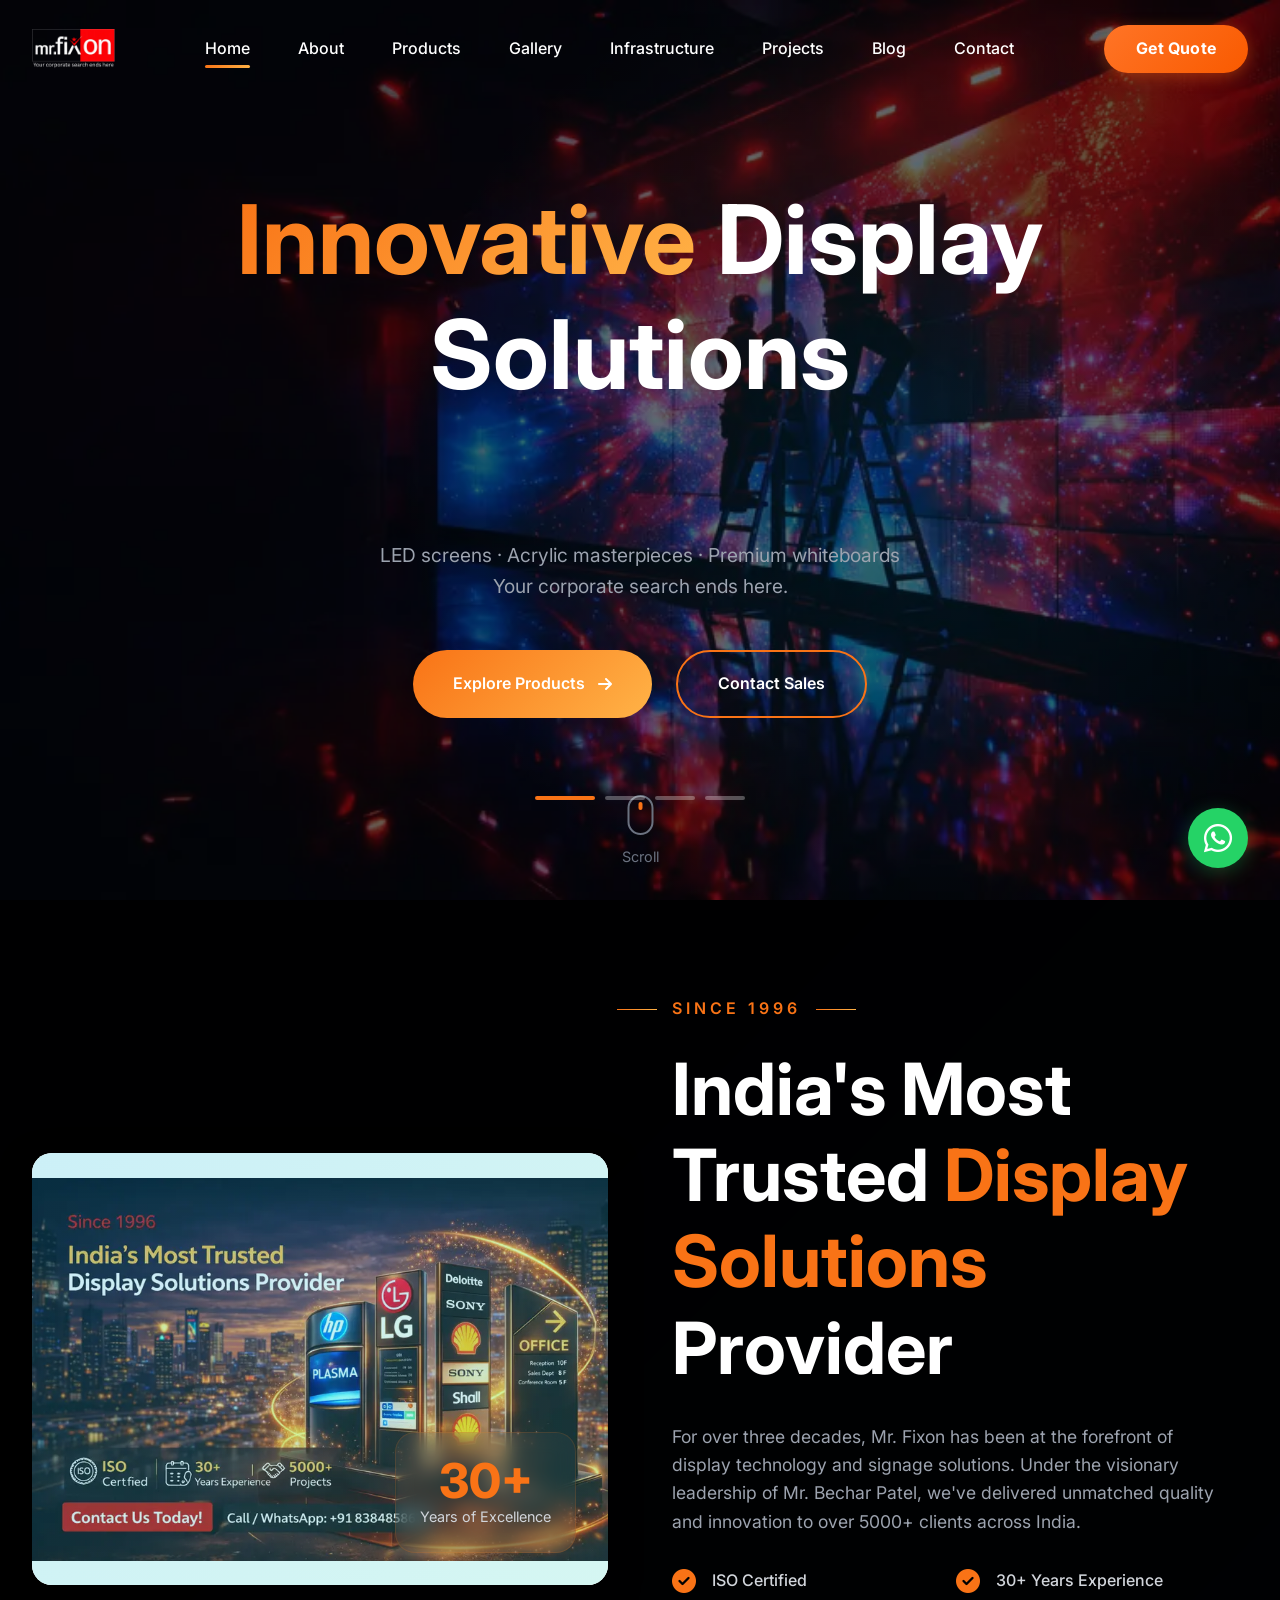
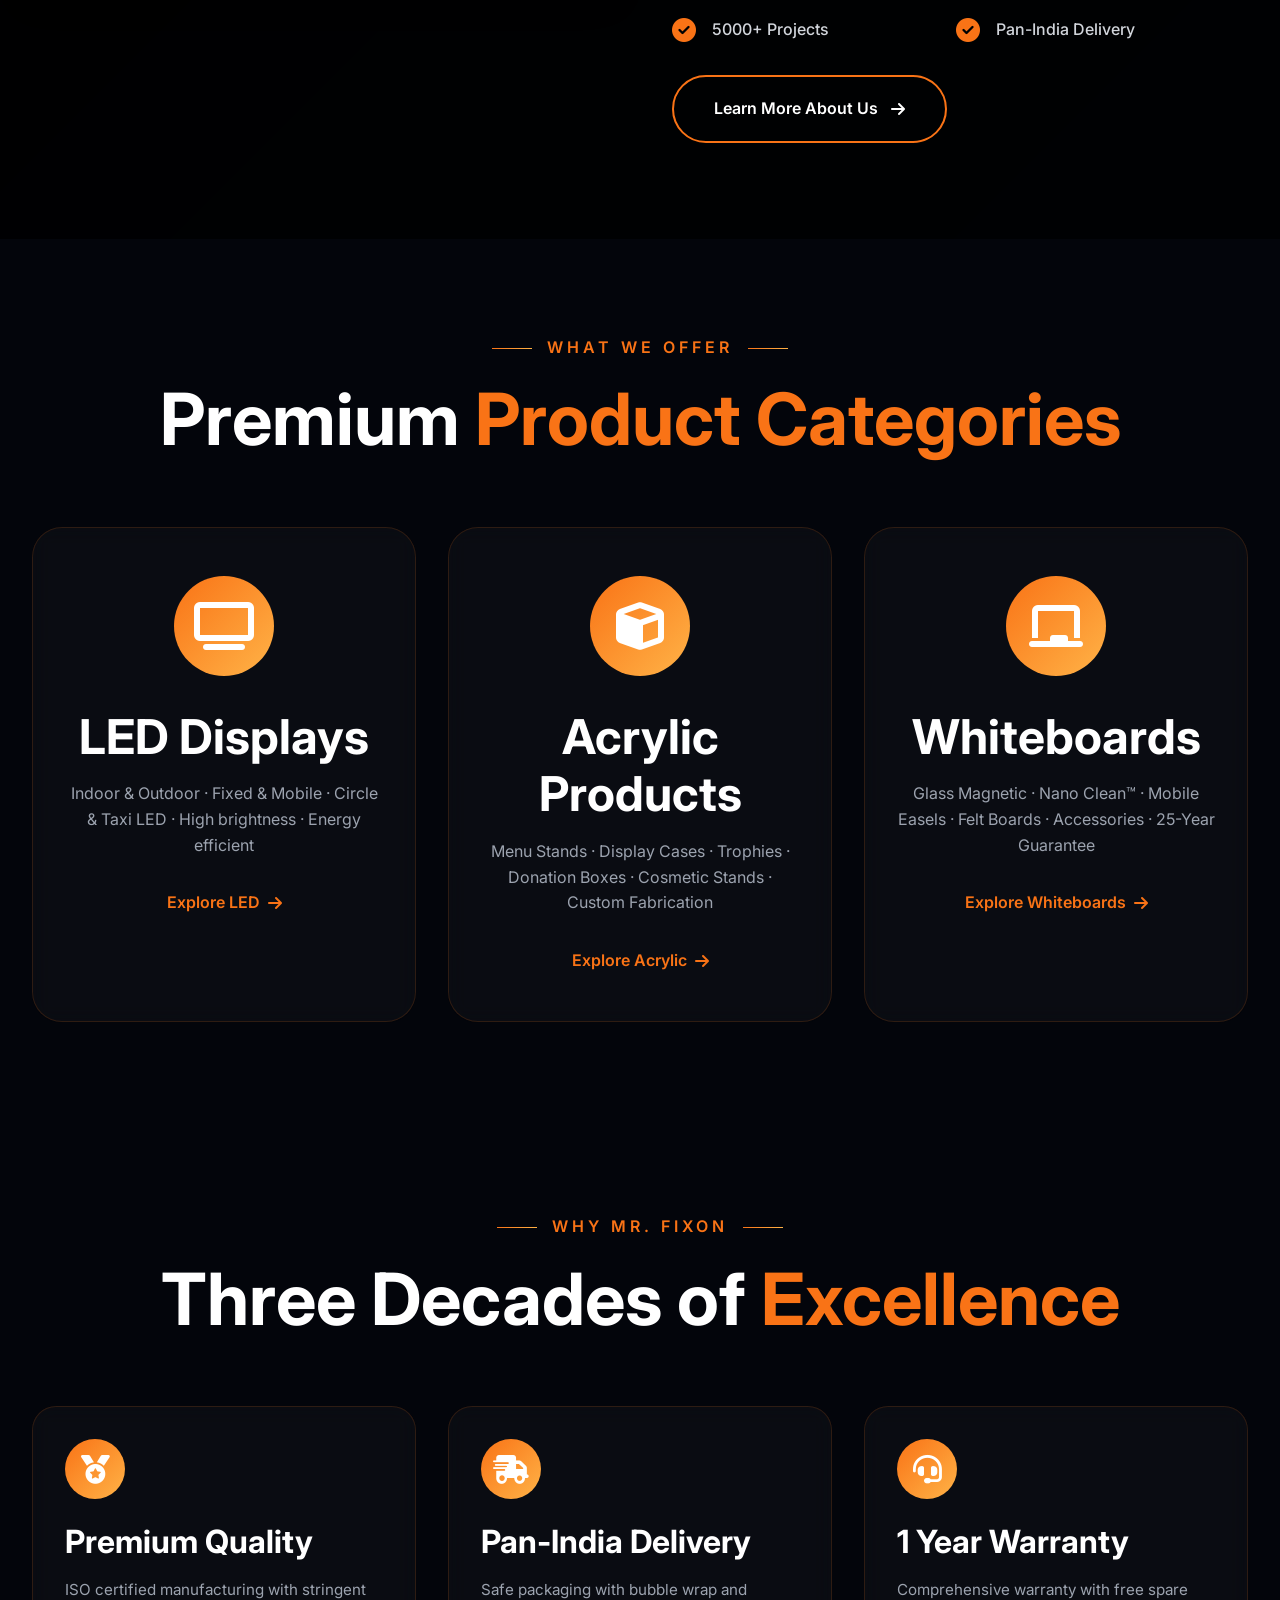
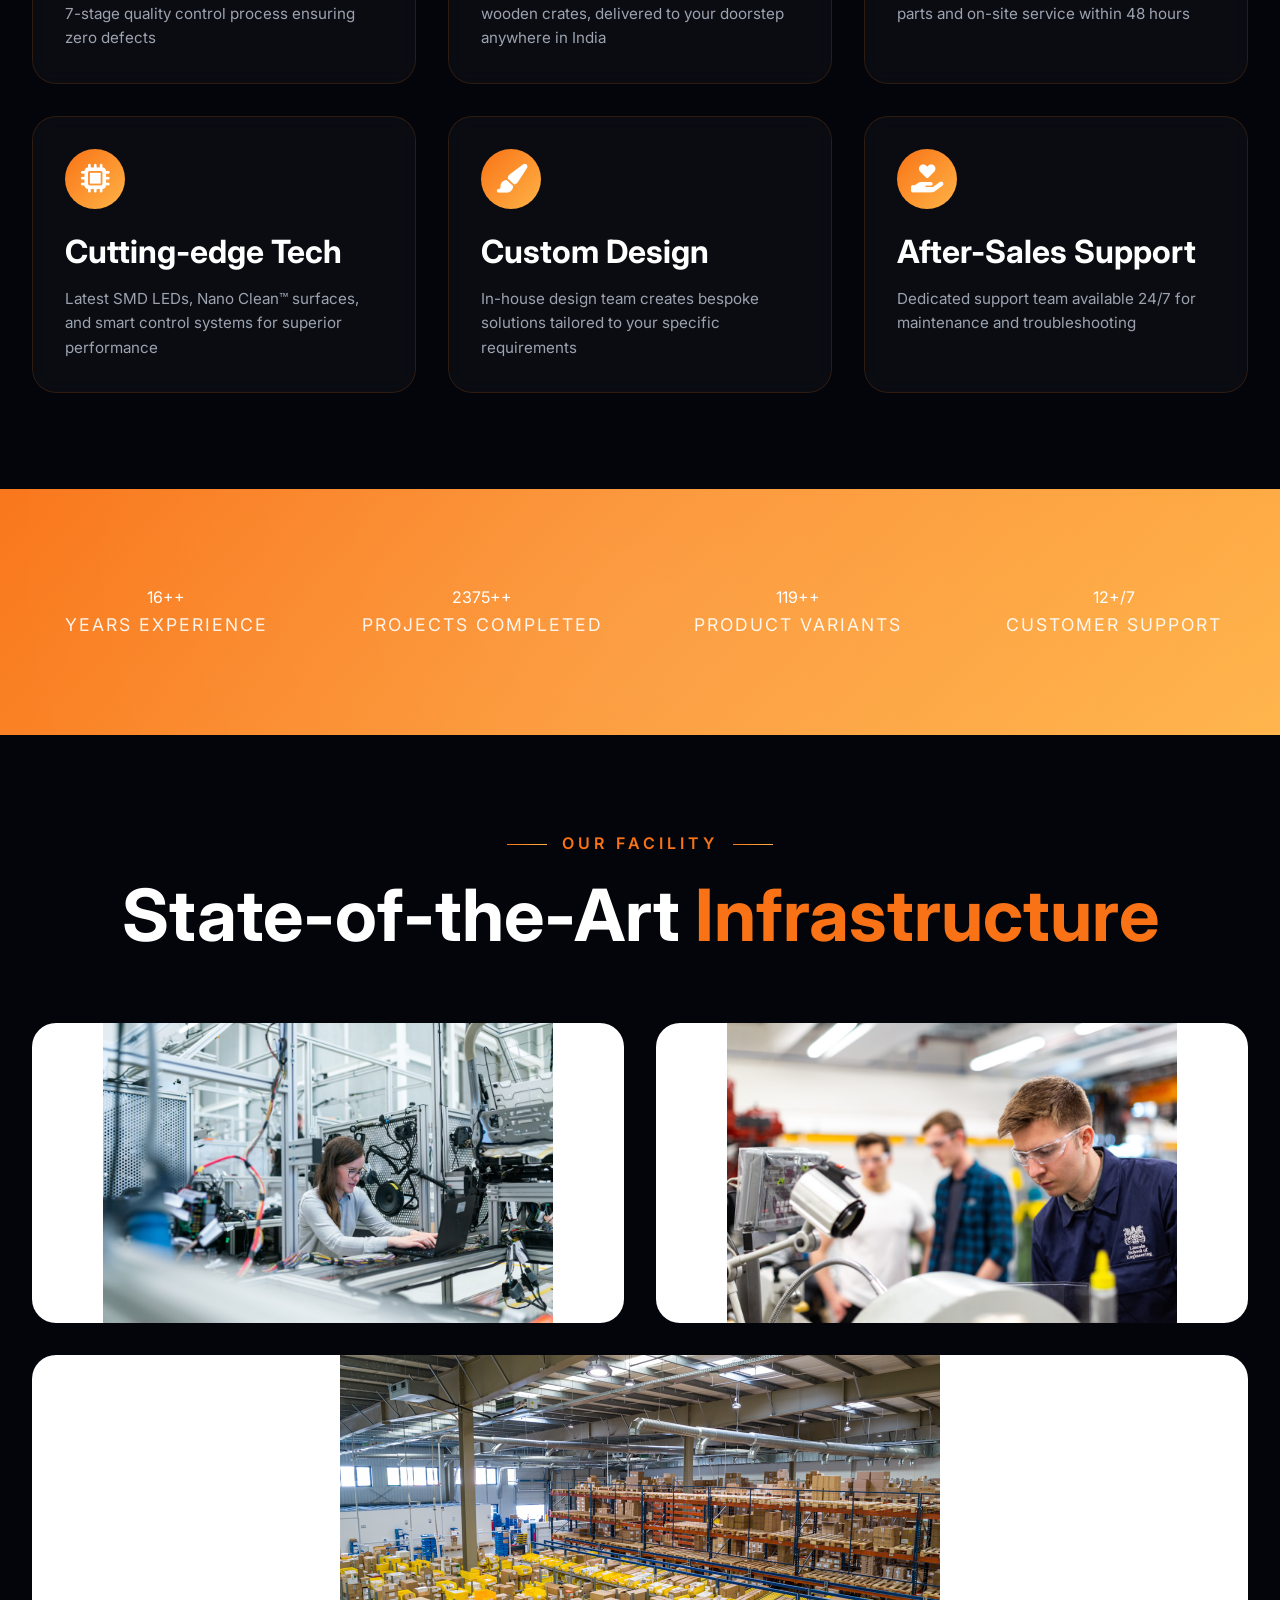
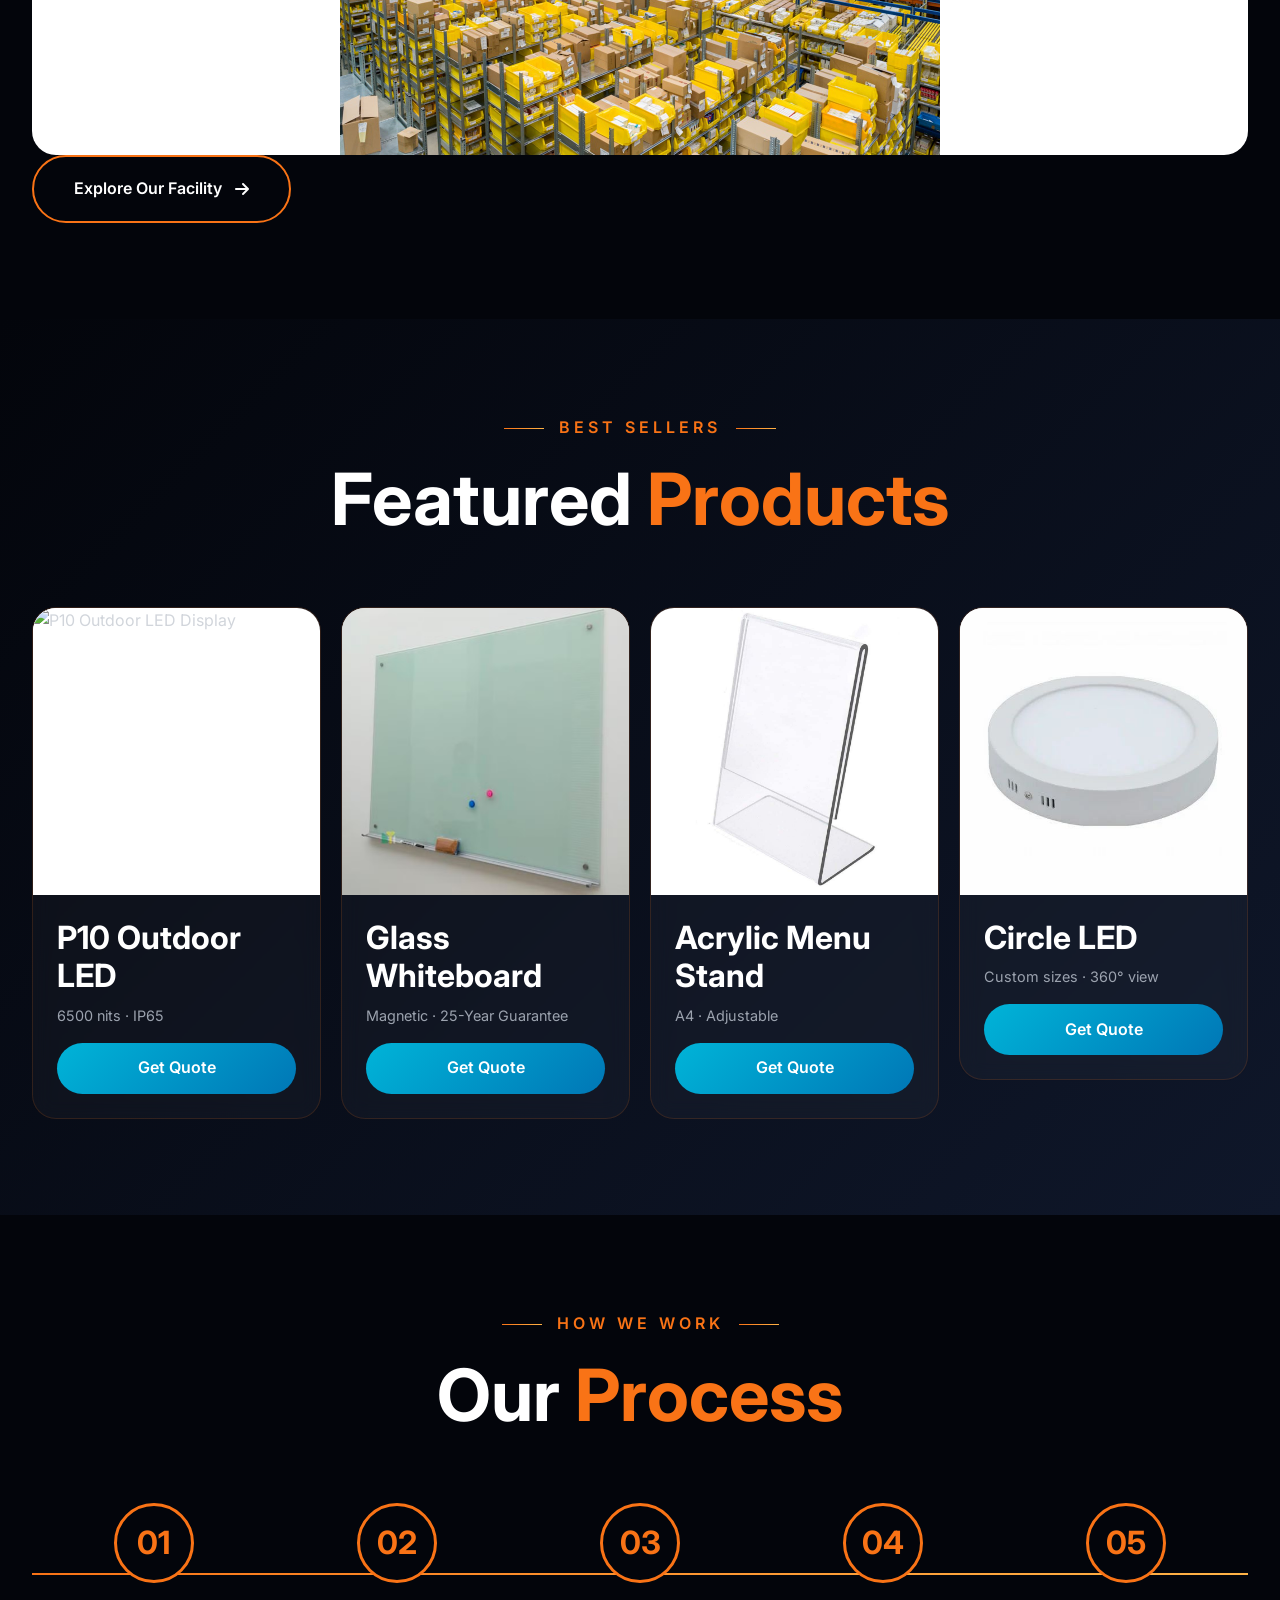
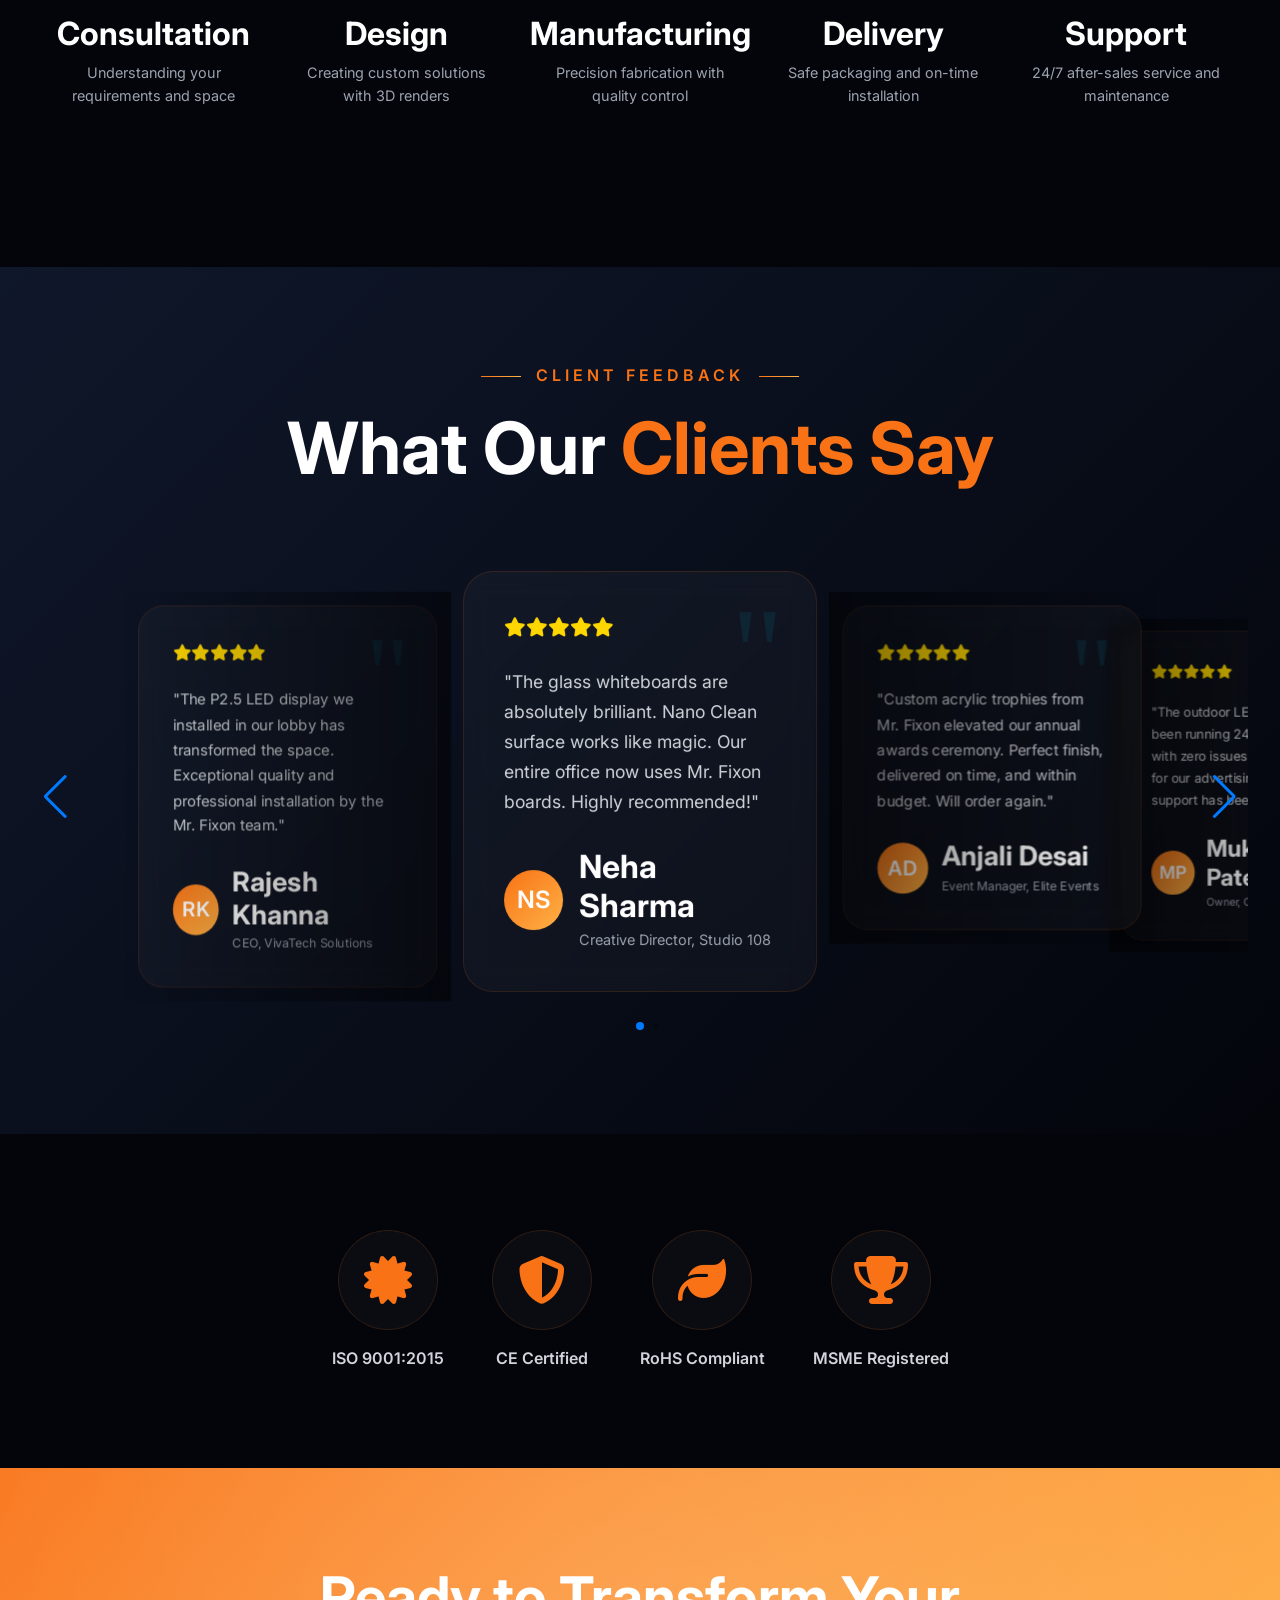
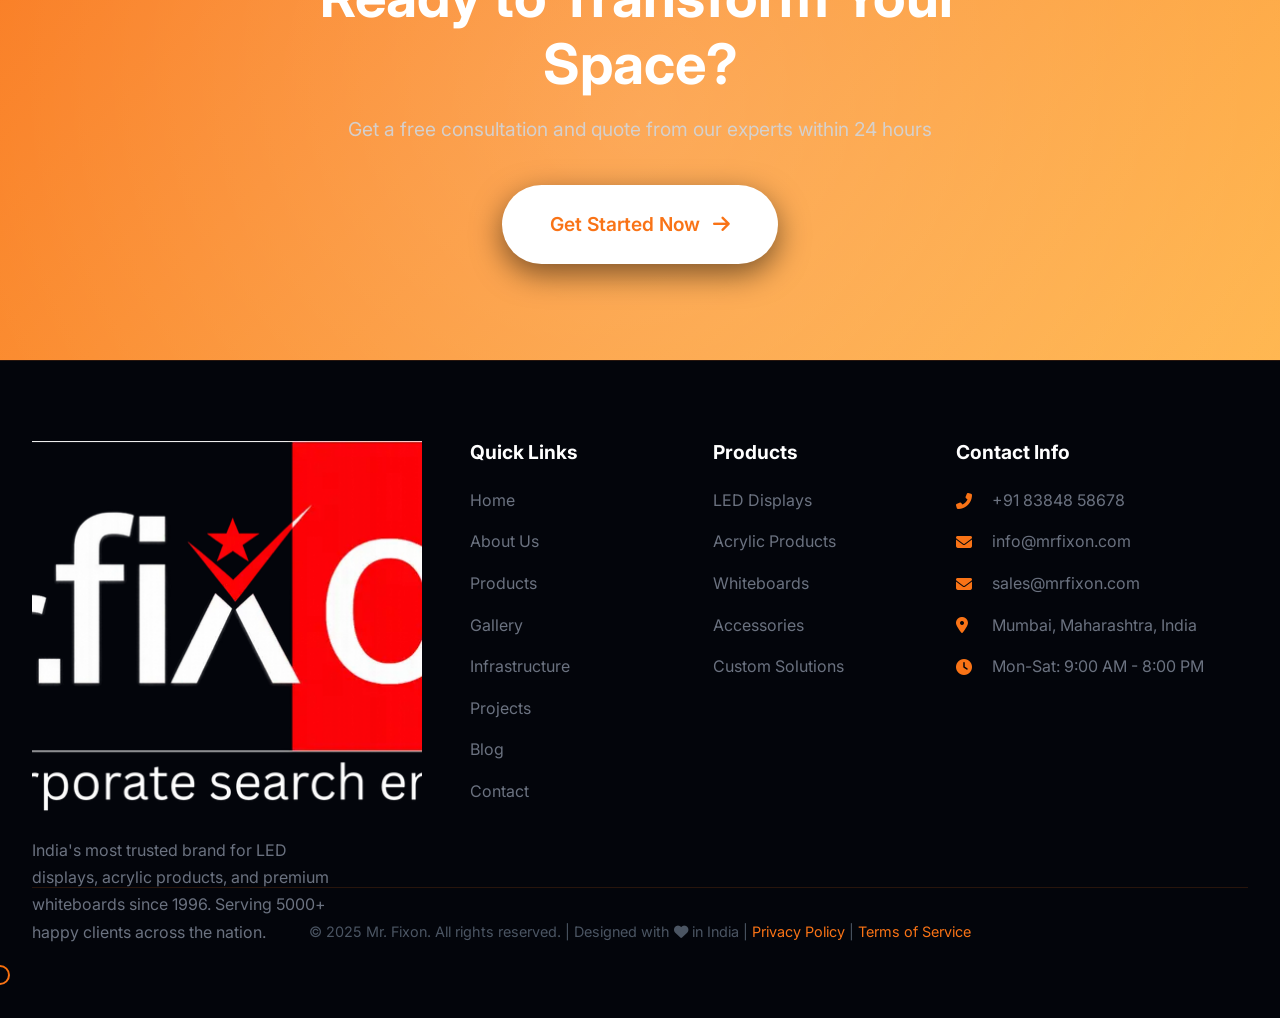
==== commit 58a576e9: "navbar-optimised" ====
--- a/index.html
+++ b/index.html
@@ -346,105 +346,6 @@
 @media (max-width: 768px) {
     .infrastructure-item.large { aspect-ratio: 16 / 9; }
 }
-        .logo-img {
-            height: 40px;
-            width: auto;
-            max-width: 150px;
-            object-fit: contain;
-            transition: all var(--transition-fast);
-        }
-
-        .navbar.scrolled .logo-img {
-            height: 35px;
-        }
-
-        .footer-logo {
-            display: inline-block;
-            margin-bottom: 1.5rem;
-        }
-
-        .footer-logo-img {
-            height: 45px;
-            width: auto;
-            max-width: 180px;
-            object-fit: contain;
-        }
-
-        .loading-screen .loader-logo {
-            text-align: center;
-            margin-bottom: 2rem;
-        }
-
-        .loading-screen .logo-image {
-            max-width: 250px;
-            width: 80%;
-            height: auto;
-            max-height: 120px;
-            object-fit: contain;
-            animation: fadeInScale 1.5s ease forwards;
-        }
-
-        .mobile-menu .nav-logo {
-            position: absolute;
-            top: 2rem;
-            left: 2rem;
-            height: auto;
-        }
-
-        .mobile-menu .logo-img {
-            height: 35px;
-            max-width: 120px;
-        }
-
-        @media (max-width: 768px) {
-            .logo-img {
-                height: 35px;
-                max-width: 120px;
-            }
-            
-            .footer-logo-img {
-                height: 40px;
-                max-width: 150px;
-            }
-            
-            .loading-screen .logo-image {
-                max-width: 200px;
-                max-height: 100px;
-            }
-        }
-
-        @media (max-width: 480px) {
-            .logo-img {
-                height: 30px;
-                max-width: 100px;
-            }
-            
-            .footer-logo-img {
-                height: 35px;
-                max-width: 130px;
-            }
-            
-            .loading-screen .logo-image {
-                max-width: 180px;
-                max-height: 80px;
-            }
-        }
-
-        @keyframes fadeInScale {
-            0% {
-                opacity: 0;
-                transform: scale(0.8);
-            }
-            50% {
-                opacity: 1;
-                transform: scale(1.05);
-            }
-            100% {
-                opacity: 1;
-                transform: scale(1);
-            }
-        }
-
         .btn-quote {
             display: inline-block;
             padding: 0.8rem 2rem;
--- a/assets/css/style.css
+++ b/assets/css/style.css
@@ -25,6 +25,17 @@
     --gray-100: #f3f4f6;
     --white: #ffffff;
     
+    /* Layout & Spacing */
+    --container-padding: 2rem;
+    --section-spacing: 6rem;
+    --font-primary: 'Inter', sans-serif;
+    --font-display: 'Clash Display', 'Inter', sans-serif;
+    
+    /* Transitions & Shadows */
+    --transition-fast: 0.3s ease;
+    --transition-normal: 0.5s ease;
+    --shadow-lg: 0 10px 30px rgba(0, 0, 0, 0.5);
+    
     /* Glassmorphism - Updated */
     --glass-bg: rgba(255, 255, 255, 0.03);
     --glass-border: rgba(249, 115, 22, 0.15);
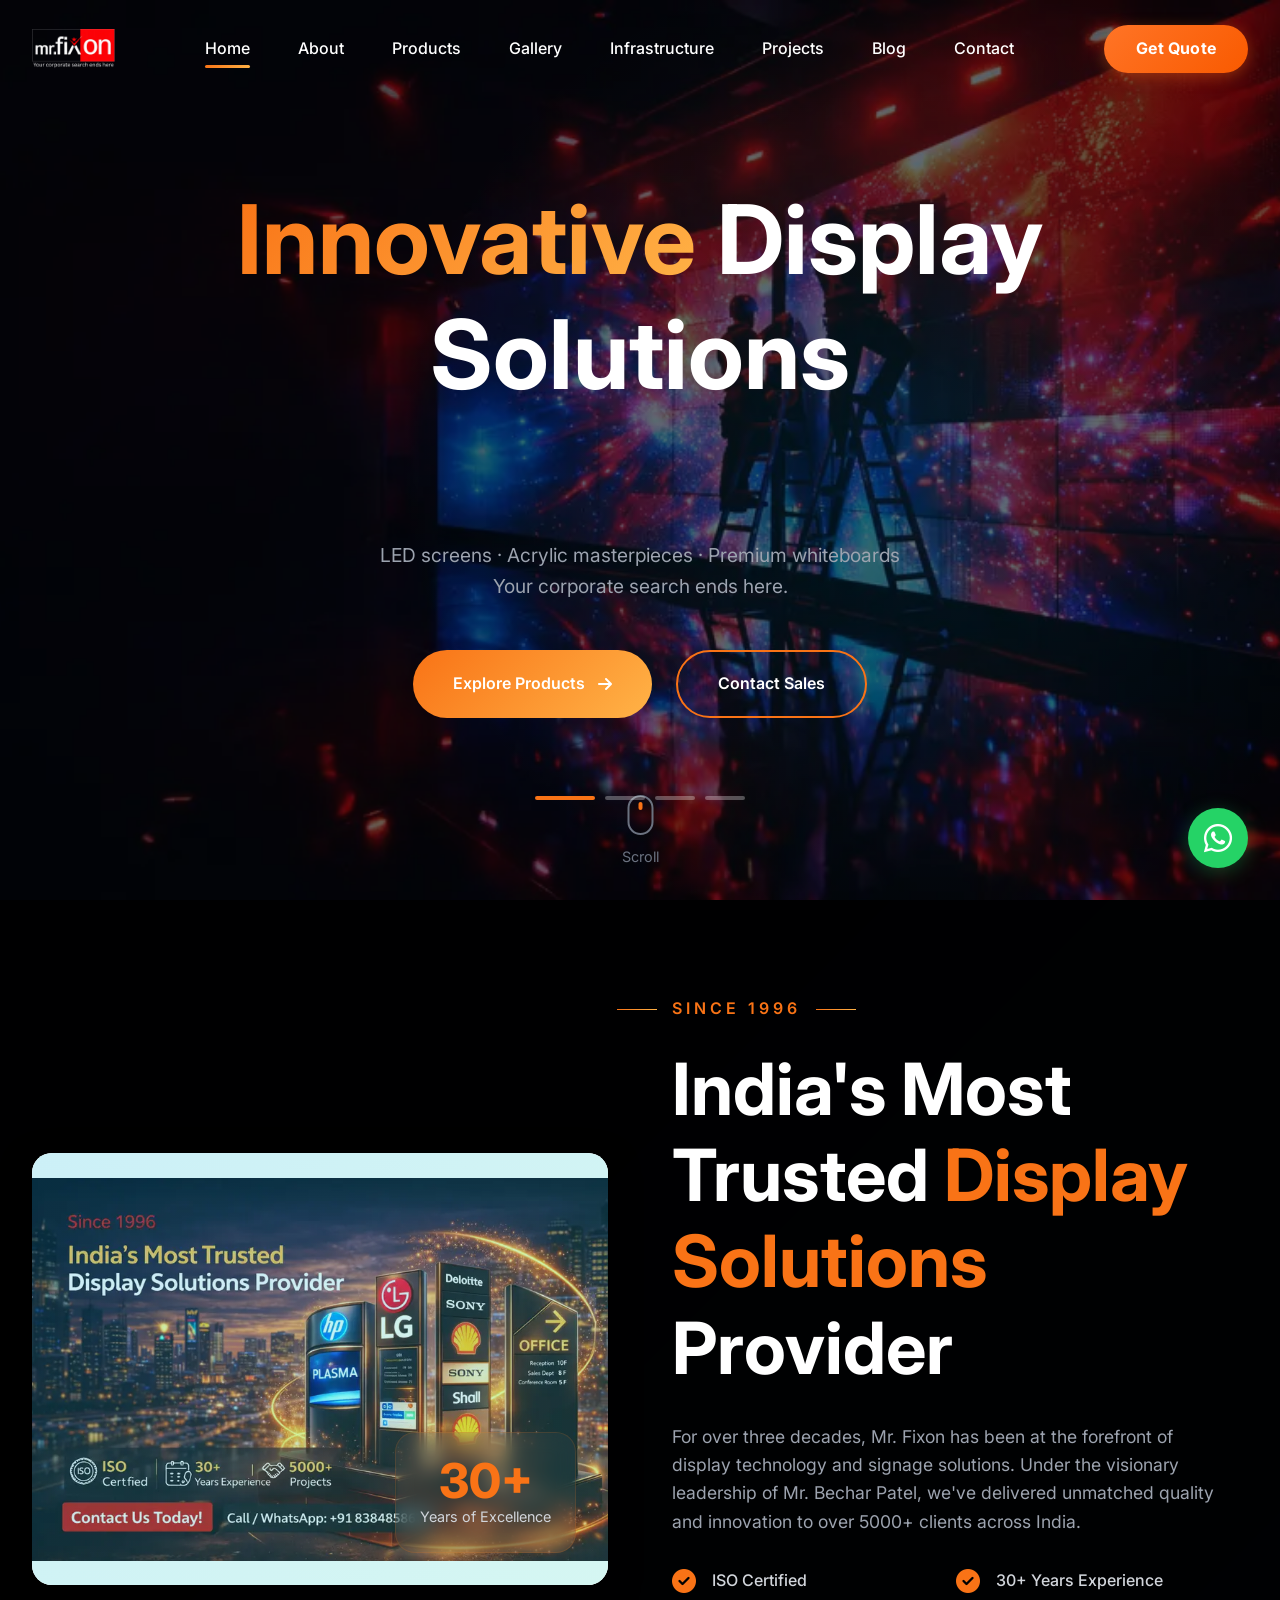
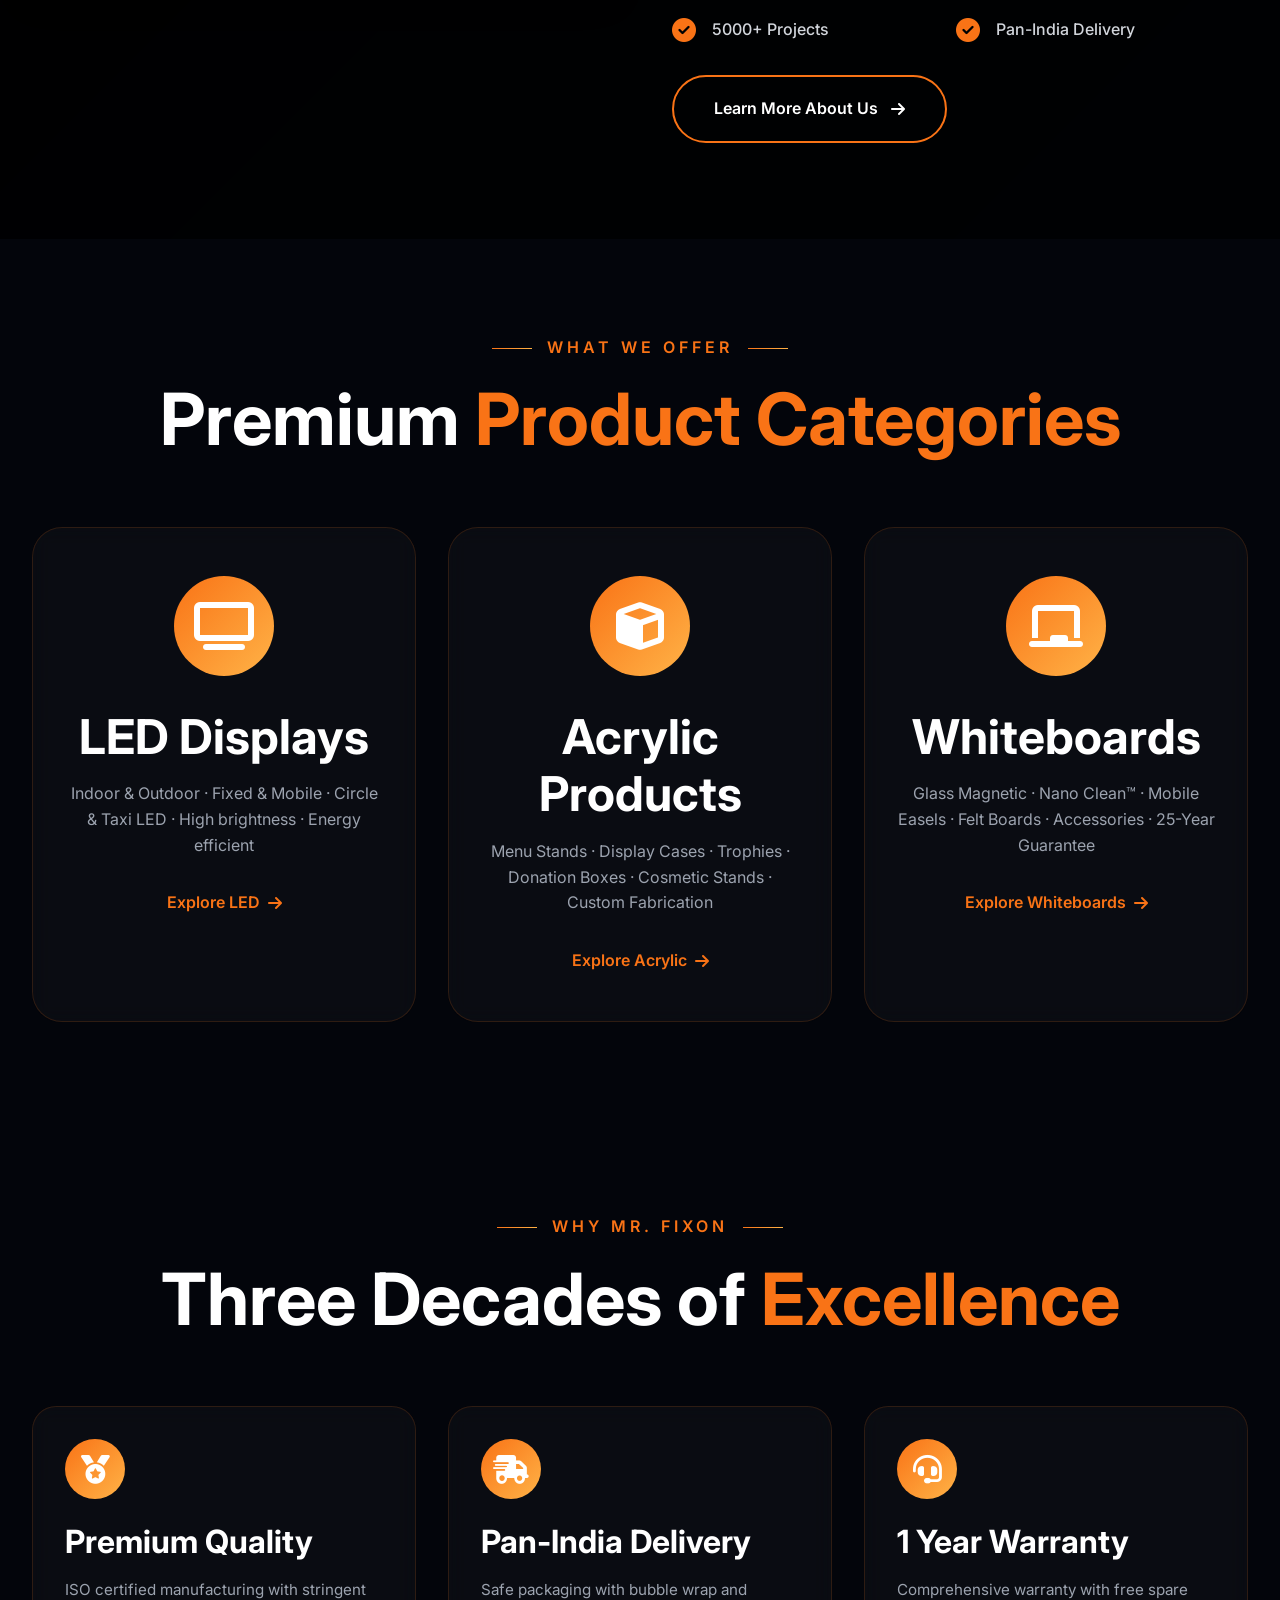
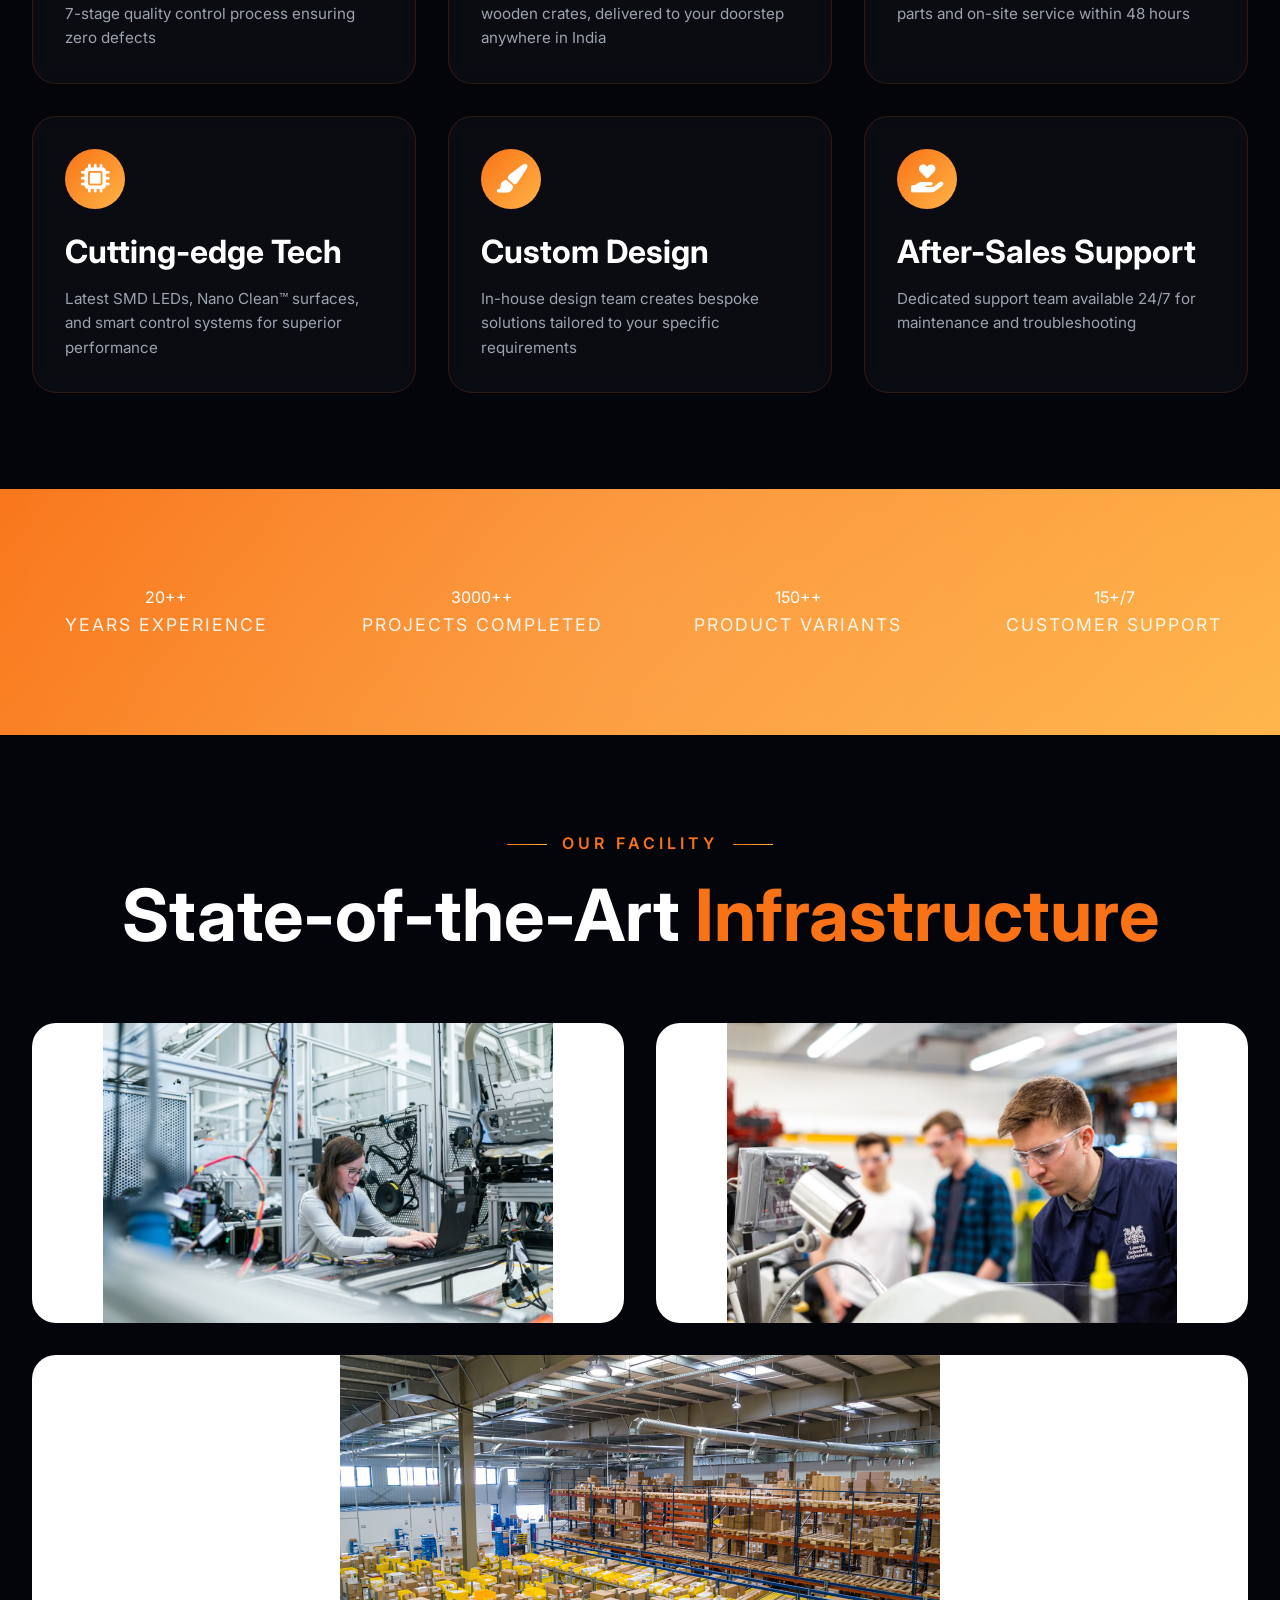
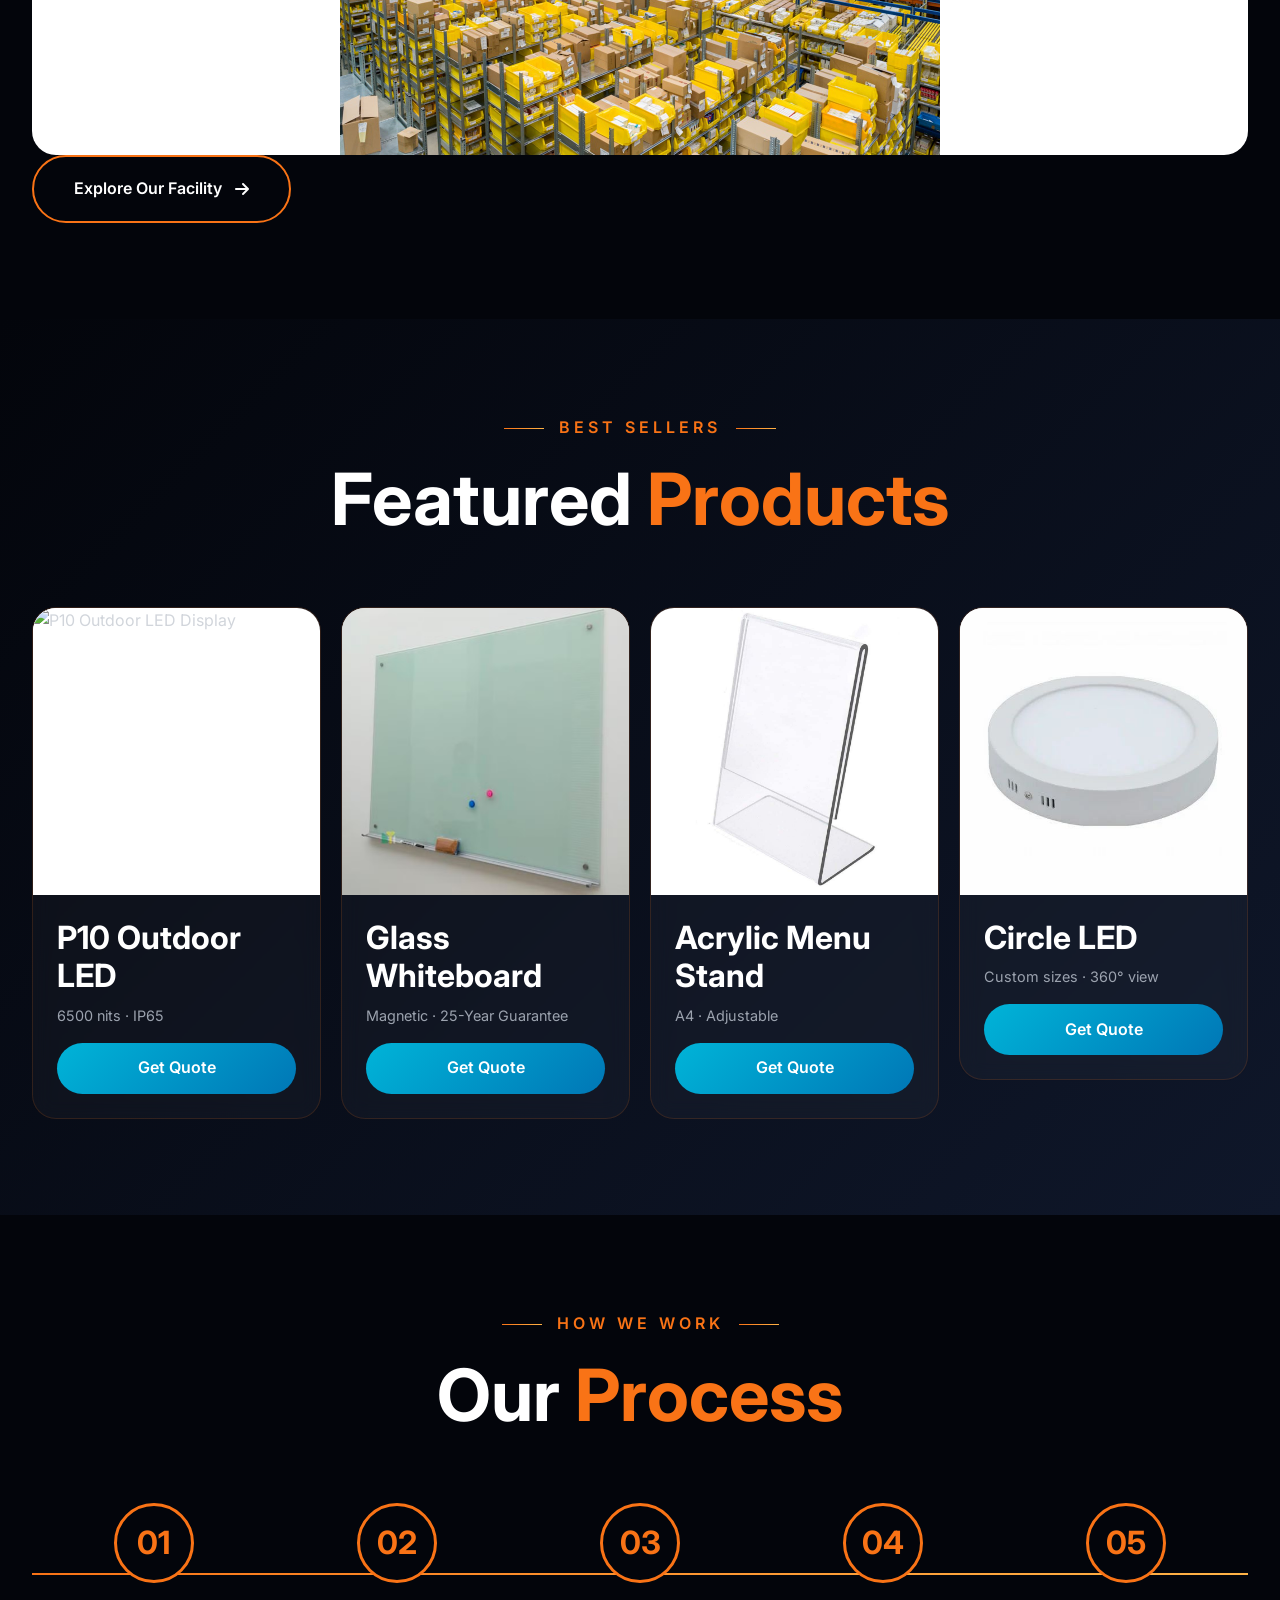
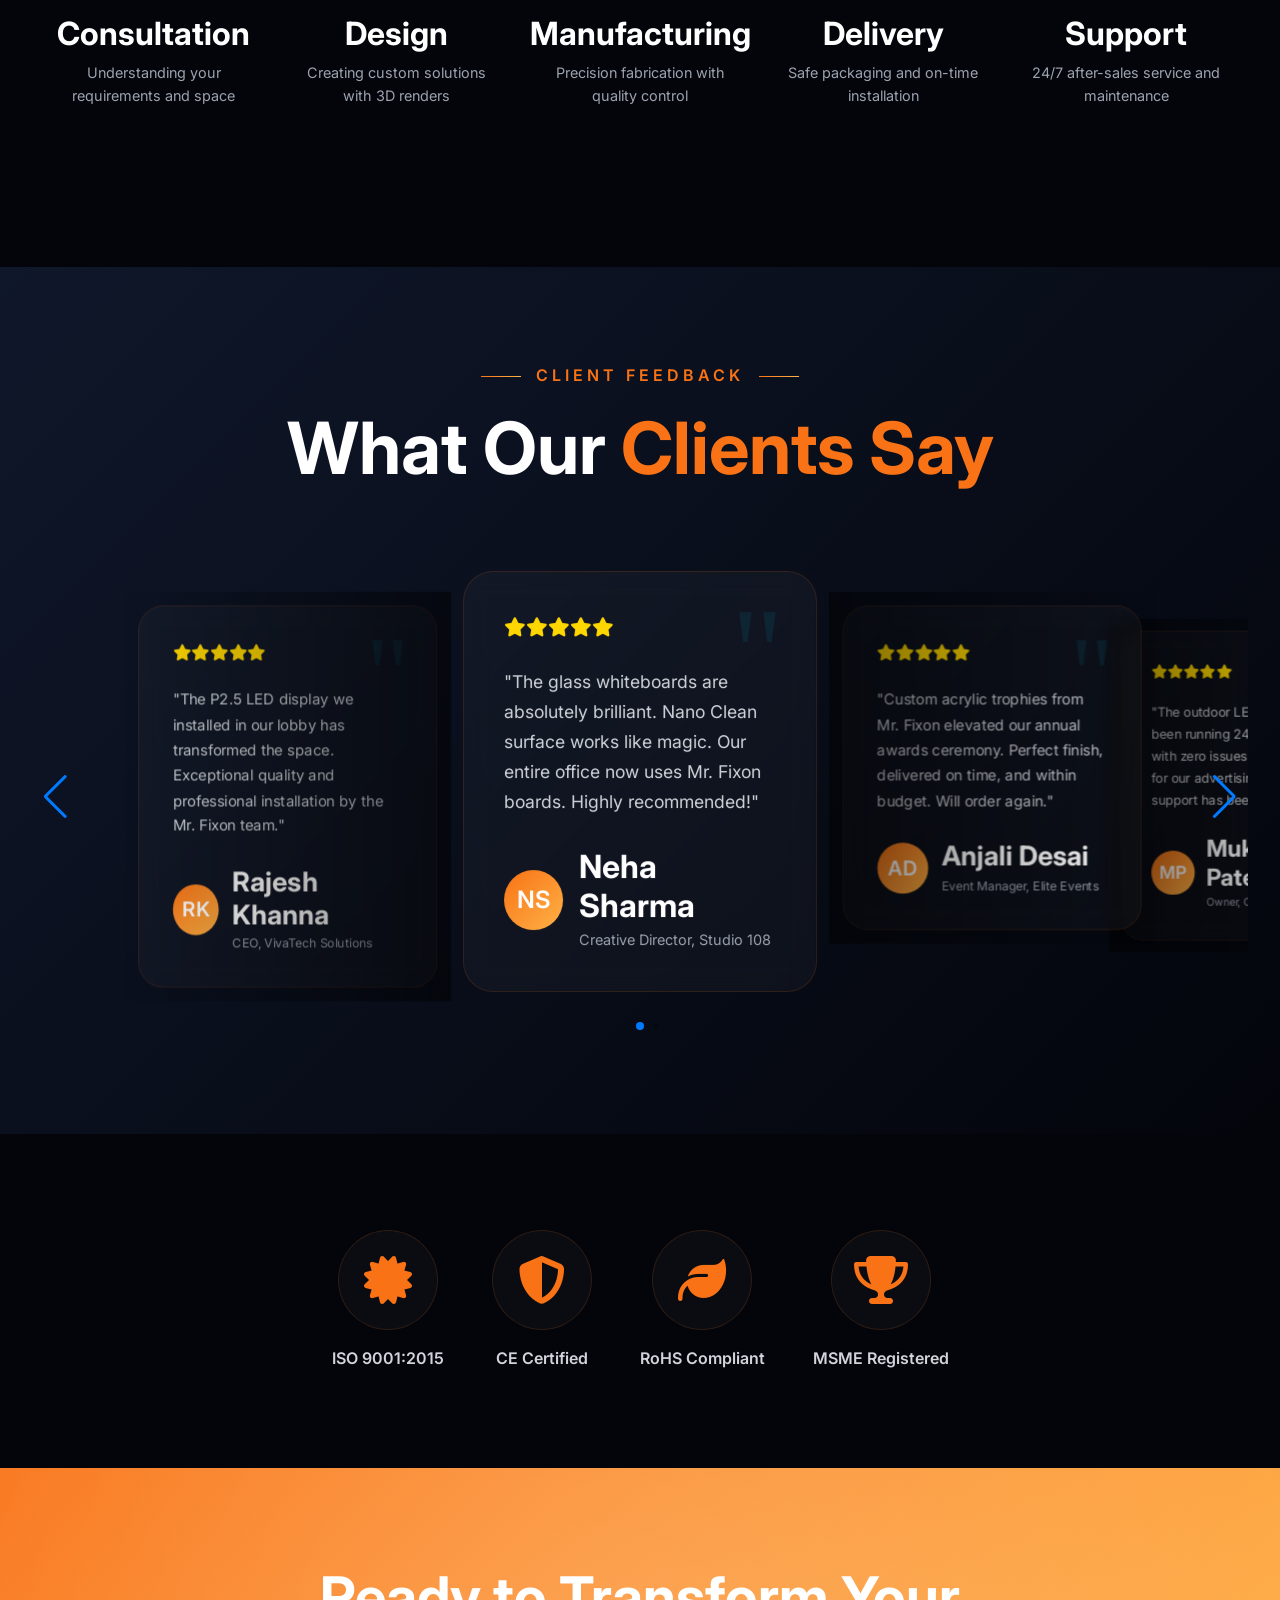
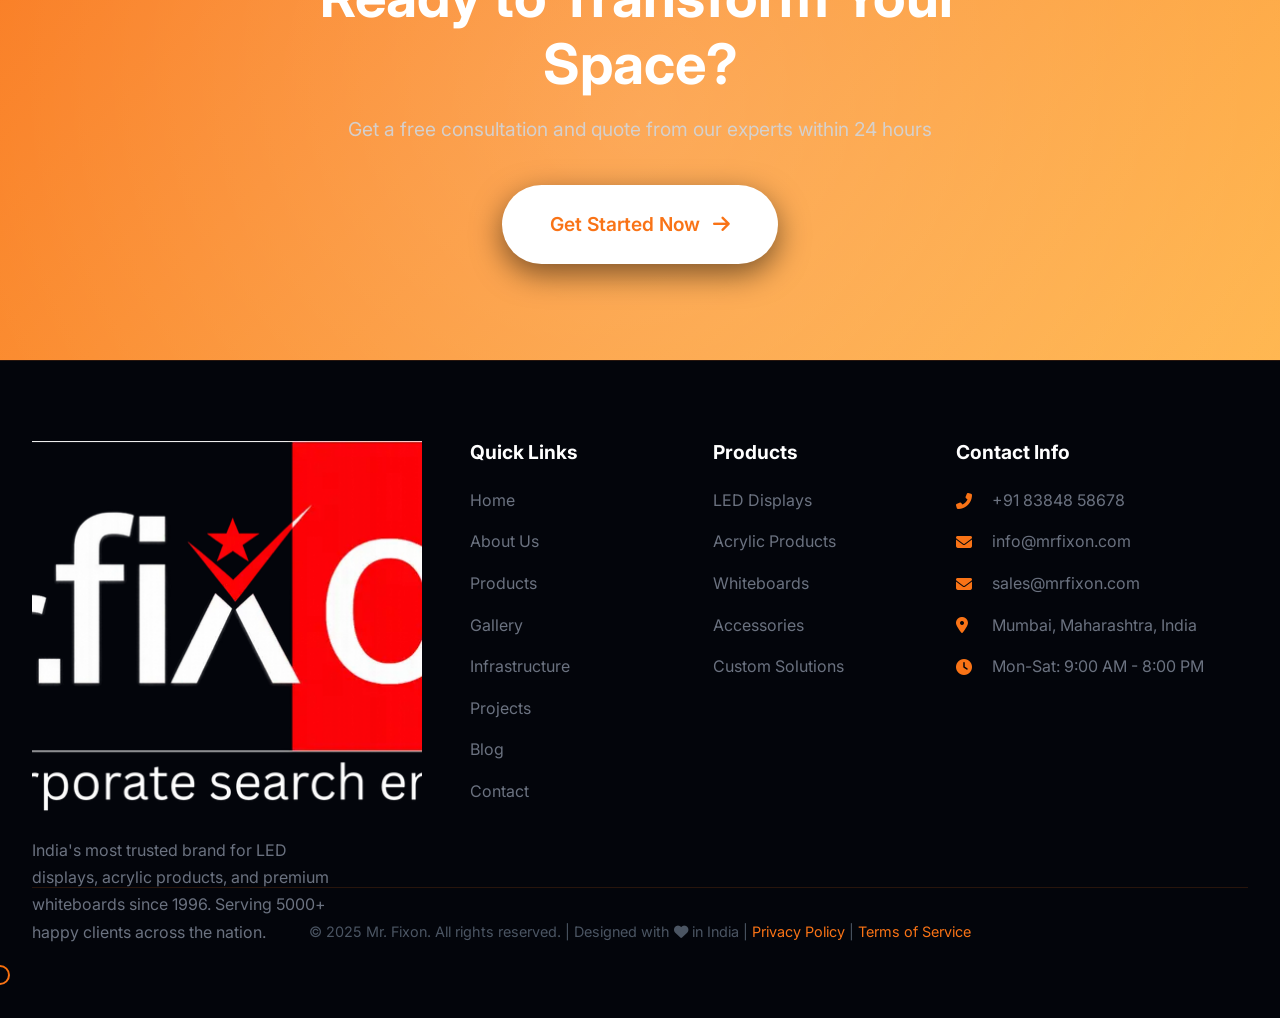
==== commit 73953345: "admin-page-implemented" ====
--- a/index.html
+++ b/index.html
@@ -1134,6 +1134,7 @@
     <script src="https://cdnjs.cloudflare.com/ajax/libs/gsap/3.12.5/ScrollTrigger.min.js"></script>
     
     <!-- Custom JS -->
+    <script src="/assets/js/content-loader.js"></script>
     <script src="/assets/js/main.js"></script>
     <script src="/assets/js/animations.js"></script>
     <script src="/assets/js/slider.js"></script>
--- a/assets/css/style.css
+++ b/assets/css/style.css
@@ -518,6 +518,22 @@
 }
 
 /* ---------- Buttons ---------- */
+.ripple-effect {
+    position: absolute;
+    border-radius: 50%;
+    background: rgba(255, 255, 255, 0.35);
+    transform: scale(0);
+    animation: rippleAnim 0.6s linear;
+    pointer-events: none;
+}
+
+@keyframes rippleAnim {
+    to {
+        transform: scale(4);
+        opacity: 0;
+    }
+}
+
 .btn-primary {
     display: inline-flex;
     align-items: center;
@@ -2724,4 +2740,16 @@
 /* â”€â”€ Responsive â”€â”€ */
 @media (max-width: 768px) {
     .infrastructure-item.large { aspect-ratio: 16 / 9; }
+}
+
+/* Toast Slide Animation */
+@keyframes slideInToast {
+    from {
+        opacity: 0;
+        transform: translateX(40px) translateY(10px);
+    }
+    to {
+        opacity: 1;
+        transform: translateX(0) translateY(0);
+    }
 }
